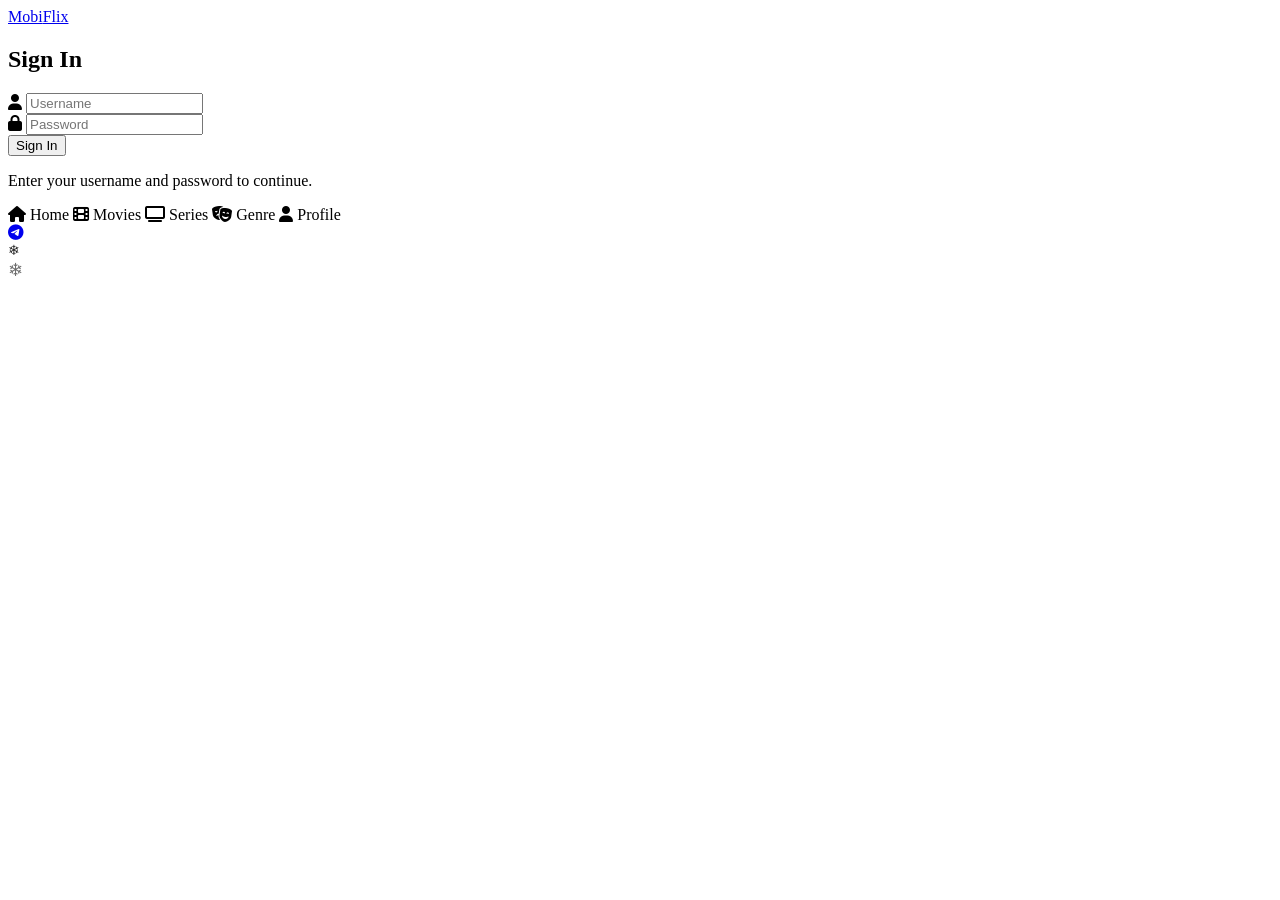
==== index.html @ f4ec4b74 "Add files via upload" ====
<!DOCTYPE html>
<html lang="en">
<head>
  <meta charset="UTF-8" />
  <meta name="viewport" content="width=device-width, initial-scale=1.0, viewport-fit=cover"/>
  <meta http-equiv="Cache-Control" content="no-cache, no-store, must-revalidate">
  <meta http-equiv="Pragma" content="no-cache">
  <meta http-equiv="Expires" content="0">
  <title>MobiFlix</title>

  <link rel="stylesheet" href="home.css?v=59">
  <link rel="manifest" href="manifest.json?v=59">
  <link rel="stylesheet" href="https://cdnjs.cloudflare.com/ajax/libs/font-awesome/6.5.1/css/all.min.css">
  <script defer src="auth.js?v=59"></script>
  <script defer src="home.js?v=59"></script>

  <script>
    (function() {
      const CURRENT_VERSION = 'v59';
      const CHECK_INTERVAL = 60000;

      async function checkForUpdates() {
        try {
          const res = await fetch('/version.json?t=' + Date.now(), { cache: 'no-store' });
          if (!res.ok) return;
          const data = await res.json();

          if (data.version && data.version !== CURRENT_VERSION) {
            console.log('[MobiFlix] New version:', data.version);
            if ('caches' in window) {
              const cacheNames = await caches.keys();
              await Promise.all(cacheNames.map(name => caches.delete(name)));
            }
            const url = new URL(window.location.href);
            url.searchParams.set('v', data.version);
            window.location.replace(url.toString());
          }
        } catch (e) {}
      }

      checkForUpdates();
      window.addEventListener('focus', checkForUpdates);
      setInterval(checkForUpdates, CHECK_INTERVAL);
    })();
  </script>
</head>

<body>

  <!-- ===== LOGIN SCREEN ===== -->
  <div class="login-screen" id="login-screen">
    <div class="login-bg"></div>
    <div class="login-box">
      <a href="#" class="login-logo">Mobi<span>Flix</span></a>
      <h2>Sign In</h2>
      <form id="login-form">
        <div class="login-field">
          <i class="fa fa-user"></i>
          <input type="text" id="login-username" placeholder="Username" autocomplete="username" />
        </div>
        <div class="login-field">
          <i class="fa fa-lock"></i>
          <input type="password" id="login-password" placeholder="Password" autocomplete="current-password" />
        </div>
        <div class="login-error" id="login-error" style="display:none;"></div>
        <button type="submit" class="login-btn">Sign In</button>
      </form>
      <p class="login-note">Enter your username and password to continue.</p>
    </div>
  </div>

  <!-- ===== SNOW EFFECT CONTAINER ===== -->
  <div id="snow-container"></div>

  <!-- ===== FIXED BACK BUTTON (DETAILS MODAL) ===== -->
  <button class="fixed-back-btn" id="details-back-btn" onclick="closeModal()" style="display:none;">
    <i class="fa fa-arrow-left"></i> Back
  </button>

  <!-- ===== BUONG APP ===== -->
  <div id="app-content">

    <!-- ===== NAVBAR ===== -->
    <nav class="navbar">
      <div class="nav-left">
        <a href="index.html" class="logo">Mobi<span>Flix</span></a>
      </div>
      <div class="nav-right">
        <button class="nav-icon-btn" onclick="toggleTheme()" aria-label="Toggle theme">
          <i class="fa fa-moon" id="theme-toggle-icon"></i>
        </button>
        <button class="nav-icon-btn" onclick="openNotifications()" aria-label="Notifications" style="position:relative;">
          <i class="fa fa-bell"></i>
          <span class="notif-badge" id="notif-badge" style="display:none;"></span>
        </button>
        <button class="nav-icon-btn" onclick="openSearchModal()" aria-label="Search">
          <i class="fa fa-search"></i>
        </button>
      </div>
    </nav>

    <!-- ===== HERO BANNER ===== -->
    <div class="hero" id="banner">
      <div class="hero-overlay"></div>
      <div class="hero-content">
        <h1 id="banner-title">Loading...</h1>
        <div class="hero-meta" id="banner-meta">
          <span class="hero-rating" id="banner-rating"></span>
          <span class="hero-year" id="banner-year"></span>
          <span class="hero-type" id="banner-type"></span>
        </div>
        <p class="hero-description" id="banner-description"></p>
        <div class="hero-buttons">
          <button class="btn-play" onclick="playBanner()"><i class="fa fa-play"></i> Play</button>
          <button class="btn-info" onclick="showBannerDetails()"><i class="fa fa-info-circle"></i> More Info</button>
        </div>
      </div>
    </div>

    <!-- ===== CONTENT ROWS ===== -->
    <div class="content">

      <div class="row" id="continue-watching-row" style="display:none;">
        <div class="row-header">
          <h2>▶️ Continue Watching</h2>
        </div>
        <div class="continue-scroll" id="continue-watching-list"></div>
      </div>

      <div class="row providers-row">
        <div class="row-header">
          <h2>📡 Streaming Providers</h2>
        </div>
        <div class="providers-scroll" id="providers-list"></div>
      </div>

      <div class="row">
        <div class="row-header">
          <h2>🔥 Top 10 Movies</h2>
          <button class="view-all-btn" onclick="openViewAll('movies')">View All →</button>
        </div>
        <div class="top10-scroll" id="top10-movies"></div>
      </div>

      <div class="row">
        <div class="row-header">
          <h2>📺 Top 10 TV Series</h2>
          <button class="view-all-btn" onclick="openViewAll('tv')">View All →</button>
        </div>
        <div class="top10-scroll" id="top10-tv"></div>
      </div>

      <div class="row">
        <div class="row-header">
          <h2>🇰🇷 Newest Korean Series</h2>
          <button class="view-all-btn" onclick="openViewAll('kdrama')">View All →</button>
        </div>
        <div class="top10-scroll" id="top10-kdrama"></div>
      </div>

      <div class="row">
        <div class="row-header">
          <h2>🔞 Vivamax Movies</h2>
          <button class="view-all-btn" onclick="openVivamaxPage()">View All →</button>
        </div>
        <div class="list horizontal-scroll" id="vivamax-list"></div>
      </div>

    </div>

    <!-- ===== VIEW ALL PAGE ===== -->
    <div class="view-all-page" id="view-all-page">
      <div class="view-all-header">
        <button class="back-btn" onclick="closeViewAll()"><i class="fa fa-arrow-left"></i> Back</button>
        <h2 id="view-all-title">Movies</h2>
        <button class="filter-btn" onclick="toggleFilters('view-all')">
          <i class="fa fa-sliders"></i> Filters
        </button>
      </div>

      <div class="filter-panel" id="view-all-filter-panel" style="display:none;">
        <div class="filter-grid">
          <div class="filter-group">
            <label>Year</label>
            <select id="filter-year">
              <option value="">Any Year</option>
              <option value="2026">2026</option>
              <option value="2025">2025</option>
              <option value="2024">2024</option>
              <option value="2023">2023</option>
              <option value="2022">2022</option>
              <option value="2021">2021</option>
              <option value="2020">2020</option>
              <option value="2019">2019</option>
              <option value="2018">2018</option>
              <option value="2017">2017</option>
              <option value="2016">2016</option>
              <option value="2015">2015</option>
              <option value="2014">2014</option>
              <option value="2013">2013</option>
              <option value="2012">2012</option>
              <option value="2011">2011</option>
              <option value="2010">2010</option>
              <option value="2009">2009</option>
              <option value="2008">2008</option>
              <option value="2007">2007</option>
              <option value="2006">2006</option>
              <option value="2005">2005</option>
              <option value="2004">2004</option>
              <option value="2003">2003</option>
              <option value="2002">2002</option>
              <option value="2001">2001</option>
              <option value="2000">2000</option>
            </select>
          </div>
          <div class="filter-group">
            <label>Genre</label>
            <select id="filter-genre">
              <option value="">All Genres</option>
              <option value="28">Action</option>
              <option value="12">Adventure</option>
              <option value="16">Animation</option>
              <option value="35">Comedy</option>
              <option value="80">Crime</option>
              <option value="18">Drama</option>
              <option value="10751">Family</option>
              <option value="14">Fantasy</option>
              <option value="36">History</option>
              <option value="27">Horror</option>
              <option value="9648">Mystery</option>
              <option value="10749">Romance</option>
              <option value="878">Sci-Fi</option>
              <option value="53">Thriller</option>
              <option value="10752">War</option>
              <option value="37">Western</option>
            </select>
          </div>
          <div class="filter-group">
            <label>Country</label>
            <select id="filter-country">
              <option value="">All Countries</option>
            </select>
          </div>
          <div class="filter-group">
            <label>Sort By</label>
            <select id="filter-sort">
              <option value="popularity.desc">Most Popular (Default)</option>
              <option value="primary_release_date.desc">Newest to Oldest</option>
              <option value="primary_release_date.asc">Oldest to Newest</option>
              <option value="vote_average.desc">Highest Rated</option>
              <option value="vote_average.asc">Lowest Rated</option>
            </select>
          </div>
        </div>
        <div class="filter-actions">
          <button class="filter-apply-btn" onclick="applyFilters('view-all')">
            <i class="fa fa-check"></i> Apply
          </button>
          <button class="filter-clear-btn" onclick="clearFilters('view-all')">
            <i class="fa fa-times"></i> Clear
          </button>
        </div>
      </div>

      <div class="view-all-grid" id="view-all-grid"></div>
      <div class="view-all-loading" id="view-all-loading" style="display:none;">
        <i class="fa fa-spinner fa-spin"></i> Loading more...
      </div>
      <div class="view-all-end" id="view-all-end" style="display:none;">
        🎬 You've reached the end
      </div>
    </div>

    <!-- ===== VIVAMAX PAGE ===== -->
    <div class="view-all-page" id="vivamax-page">
      <div class="view-all-header">
        <button class="back-btn" onclick="closeVivamaxPage()"><i class="fa fa-arrow-left"></i> Back</button>
        <h2>🔞 Vivamax Movies</h2>
        <button class="filter-btn" onclick="toggleFilters('vivamax')">
          <i class="fa fa-sliders"></i> Filters
        </button>
      </div>

      <div class="filter-panel" id="vivamax-filter-panel" style="display:none;">
        <div class="filter-grid">
          <div class="filter-group">
            <label>Year</label>
            <select id="vivamax-filter-year">
              <option value="">Any Year</option>
              <option value="2026">2026</option>
              <option value="2025">2025</option>
              <option value="2024">2024</option>
              <option value="2023">2023</option>
              <option value="2022">2022</option>
              <option value="2021">2021</option>
              <option value="2020">2020</option>
              <option value="2019">2019</option>
              <option value="2018">2018</option>
              <option value="2017">2017</option>
              <option value="2016">2016</option>
              <option value="2015">2015</option>
              <option value="2014">2014</option>
              <option value="2013">2013</option>
              <option value="2012">2012</option>
              <option value="2011">2011</option>
              <option value="2010">2010</option>
              <option value="2009">2009</option>
              <option value="2008">2008</option>
              <option value="2007">2007</option>
              <option value="2006">2006</option>
              <option value="2005">2005</option>
              <option value="2004">2004</option>
              <option value="2003">2003</option>
              <option value="2002">2002</option>
              <option value="2001">2001</option>
              <option value="2000">2000</option>
            </select>
          </div>
          <div class="filter-group">
            <label>Genre</label>
            <select id="vivamax-filter-genre">
              <option value="">All Genres</option>
              <option value="28">Action</option>
              <option value="12">Adventure</option>
              <option value="16">Animation</option>
              <option value="35">Comedy</option>
              <option value="80">Crime</option>
              <option value="18">Drama</option>
              <option value="10751">Family</option>
              <option value="14">Fantasy</option>
              <option value="36">History</option>
              <option value="27">Horror</option>
              <option value="9648">Mystery</option>
              <option value="10749">Romance</option>
              <option value="878">Sci-Fi</option>
              <option value="53">Thriller</option>
              <option value="10752">War</option>
              <option value="37">Western</option>
            </select>
          </div>
          <div class="filter-group">
            <label>Country</label>
            <select id="vivamax-filter-country">
              <option value="">All Countries</option>
            </select>
          </div>
          <div class="filter-group">
            <label>Sort By</label>
            <select id="vivamax-filter-sort">
              <option value="primary_release_date.desc">Newest to Oldest (Default)</option>
              <option value="primary_release_date.asc">Oldest to Newest</option>
              <option value="popularity.desc">Popularity</option>
              <option value="vote_average.desc">Highest Rated</option>
            </select>
          </div>
        </div>
        <div class="filter-actions">
          <button class="filter-apply-btn" onclick="applyFilters('vivamax')">
            <i class="fa fa-check"></i> Apply
          </button>
          <button class="filter-clear-btn" onclick="clearFilters('vivamax')">
            <i class="fa fa-times"></i> Clear
          </button>
        </div>
      </div>

      <div class="view-all-grid" id="vivamax-page-grid"></div>
      <div class="view-all-loading" id="vivamax-page-loading" style="display:none;">
        <i class="fa fa-spinner fa-spin"></i> Loading more...
      </div>
      <div class="view-all-end" id="vivamax-page-end" style="display:none;">
        🎬 You've reached the end
      </div>
    </div>

    <!-- ===== GENRE PAGE ===== -->
    <div class="view-all-page" id="genre-page">
      <div class="view-all-header">
        <button class="back-btn" onclick="closeGenrePage()"><i class="fa fa-arrow-left"></i> Back</button>
        <h2 id="genre-page-title">Genre</h2>
        <button class="filter-btn" onclick="toggleFilters('genre')">
          <i class="fa fa-sliders"></i> Filters
        </button>
      </div>

      <div class="filter-panel" id="genre-filter-panel" style="display:none;">
        <div class="filter-grid">
          <div class="filter-group">
            <label>Year</label>
            <select id="genre-filter-year">
              <option value="">Any Year</option>
              <option value="2026">2026</option>
              <option value="2025">2025</option>
              <option value="2024">2024</option>
              <option value="2023">2023</option>
              <option value="2022">2022</option>
              <option value="2021">2021</option>
              <option value="2020">2020</option>
              <option value="2019">2019</option>
              <option value="2018">2018</option>
              <option value="2017">2017</option>
              <option value="2016">2016</option>
              <option value="2015">2015</option>
              <option value="2014">2014</option>
              <option value="2013">2013</option>
              <option value="2012">2012</option>
              <option value="2011">2011</option>
              <option value="2010">2010</option>
              <option value="2009">2009</option>
              <option value="2008">2008</option>
              <option value="2007">2007</option>
              <option value="2006">2006</option>
              <option value="2005">2005</option>
              <option value="2004">2004</option>
              <option value="2003">2003</option>
              <option value="2002">2002</option>
              <option value="2001">2001</option>
              <option value="2000">2000</option>
            </select>
          </div>
          <div class="filter-group">
            <label>Country</label>
            <select id="genre-filter-country">
              <option value="">All Countries</option>
            </select>
          </div>
          <div class="filter-group">
            <label>Sort By</label>
            <select id="genre-filter-sort">
              <option value="popularity.desc">Popularity (Default)</option>
              <option value="primary_release_date.desc">Newest to Oldest</option>
              <option value="primary_release_date.asc">Oldest to Newest</option>
              <option value="vote_average.desc">Highest Rated</option>
              <option value="vote_average.asc">Lowest Rated</option>
            </select>
          </div>
        </div>
        <div class="filter-actions">
          <button class="filter-apply-btn" onclick="applyFilters('genre')">
            <i class="fa fa-check"></i> Apply
          </button>
          <button class="filter-clear-btn" onclick="clearFilters('genre')">
            <i class="fa fa-times"></i> Clear
          </button>
        </div>
      </div>

      <div class="view-all-grid" id="genre-page-grid"></div>
      <div class="view-all-loading" id="genre-page-loading" style="display:none;">
        <i class="fa fa-spinner fa-spin"></i> Loading more...
      </div>
      <div class="view-all-end" id="genre-page-end" style="display:none;">
        🎬 You've reached the end
      </div>
    </div>

    <!-- ===== ONGOING TV PAGE ===== -->
    <div class="view-all-page" id="ongoing-page">
      <div class="view-all-header">
        <button class="back-btn" onclick="closeOngoingPage()"><i class="fa fa-arrow-left"></i> Back</button>
        <h2>🔴 Ongoing TV Shows</h2>
      </div>
      <div class="view-all-grid" id="ongoing-page-grid"></div>
      <div class="view-all-loading" id="ongoing-page-loading" style="display:none;">
        <i class="fa fa-spinner fa-spin"></i> Loading more...
      </div>
      <div class="view-all-end" id="ongoing-page-end" style="display:none;">
        📺 You've reached the end
      </div>
    </div>

    <!-- ===== COMPLETED TV PAGE ===== -->
    <div class="view-all-page" id="completed-page">
      <div class="view-all-header">
        <button class="back-btn" onclick="closeCompletedPage()"><i class="fa fa-arrow-left"></i> Back</button>
        <h2>✅ Completed TV Shows</h2>
      </div>
      <div class="view-all-grid" id="completed-page-grid"></div>
      <div class="view-all-loading" id="completed-page-loading" style="display:none;">
        <i class="fa fa-spinner fa-spin"></i> Loading more...
      </div>
      <div class="view-all-end" id="completed-page-end" style="display:none;">
        📺 You've reached the end
      </div>
    </div>

    <!-- ===== PROVIDER PAGE ===== -->
    <div class="view-all-page" id="provider-page">
      <div class="view-all-header">
        <button class="back-btn" onclick="closeProviderPage()"><i class="fa fa-arrow-left"></i> Back</button>
        <h2 id="provider-page-title">Provider</h2>
        <button class="filter-btn" onclick="toggleFilters('provider')">
          <i class="fa fa-sliders"></i> Filters
        </button>
      </div>

      <div class="filter-panel" id="provider-filter-panel" style="display:none;">
        <div class="filter-grid">
          <div class="filter-group">
            <label>Year</label>
            <select id="provider-filter-year">
              <option value="">Any Year</option>
              <option value="2026">2026</option>
              <option value="2025">2025</option>
              <option value="2024">2024</option>
              <option value="2023">2023</option>
              <option value="2022">2022</option>
              <option value="2021">2021</option>
              <option value="2020">2020</option>
              <option value="2019">2019</option>
              <option value="2018">2018</option>
              <option value="2017">2017</option>
              <option value="2016">2016</option>
              <option value="2015">2015</option>
              <option value="2014">2014</option>
              <option value="2013">2013</option>
              <option value="2012">2012</option>
              <option value="2011">2011</option>
              <option value="2010">2010</option>
              <option value="2009">2009</option>
              <option value="2008">2008</option>
              <option value="2007">2007</option>
              <option value="2006">2006</option>
              <option value="2005">2005</option>
              <option value="2004">2004</option>
              <option value="2003">2003</option>
              <option value="2002">2002</option>
              <option value="2001">2001</option>
              <option value="2000">2000</option>
            </select>
          </div>
          <div class="filter-group">
            <label>Genre</label>
            <select id="provider-filter-genre">
              <option value="">All Genres</option>
              <option value="28">Action</option>
              <option value="12">Adventure</option>
              <option value="16">Animation</option>
              <option value="35">Comedy</option>
              <option value="80">Crime</option>
              <option value="18">Drama</option>
              <option value="10751">Family</option>
              <option value="14">Fantasy</option>
              <option value="36">History</option>
              <option value="27">Horror</option>
              <option value="9648">Mystery</option>
              <option value="10749">Romance</option>
              <option value="878">Sci-Fi</option>
              <option value="53">Thriller</option>
              <option value="10752">War</option>
              <option value="37">Western</option>
            </select>
          </div>
          <div class="filter-group">
            <label>Country</label>
            <select id="provider-filter-country">
              <option value="">All Countries</option>
            </select>
          </div>
          <div class="filter-group">
            <label>Sort By</label>
            <select id="provider-filter-sort">
              <option value="popularity.desc">Popularity (Default)</option>
              <option value="primary_release_date.desc">Newest to Oldest</option>
              <option value="primary_release_date.asc">Oldest to Newest</option>
              <option value="vote_average.desc">Highest Rated</option>
              <option value="vote_average.asc">Lowest Rated</option>
            </select>
          </div>
        </div>
        <div class="filter-actions">
          <button class="filter-apply-btn" onclick="applyFilters('provider')">
            <i class="fa fa-check"></i> Apply
          </button>
          <button class="filter-clear-btn" onclick="clearFilters('provider')">
            <i class="fa fa-times"></i> Clear
          </button>
        </div>
      </div>

      <div class="view-all-grid" id="provider-page-grid"></div>
      <div class="view-all-loading" id="provider-page-loading" style="display:none;">
        <i class="fa fa-spinner fa-spin"></i> Loading more...
      </div>
      <div class="view-all-end" id="provider-page-end" style="display:none;">
        🎬 You've reached the end
      </div>
    </div>

    <!-- ===== MY LIST PAGE ===== -->
    <div class="my-list-page" id="my-list-page">
      <div class="view-all-header">
        <button class="back-btn" onclick="closeMyListPage()"><i class="fa fa-arrow-left"></i> Back</button>
        <h2>🔖 My List</h2>
      </div>
      <div class="my-list-grid" id="my-list-grid"></div>
      <div class="my-list-empty" id="my-list-empty" style="display:none;">
        <i class="fa fa-bookmark-o"></i>
        <p>You haven't added anything to your list yet.</p>
        <p style="font-size: 13px; color: #666; margin-top: 8px;">Go to any movie and click "Add to List".</p>
      </div>
    </div>

    <!-- ===== GENRE PAGE (dating "More") ===== -->
    <div class="more-page" id="more-page">
      <div class="view-all-header">
        <button class="back-btn" onclick="closeMorePage()"><i class="fa fa-arrow-left"></i> Back</button>
        <h2>🎭 Genres</h2>
      </div>
      <div class="more-list" id="more-genres-list"></div>
    </div>

    <!-- ===== PERSON PAGE ===== -->
    <div class="view-all-page" id="person-page">
      <div class="view-all-header">
        <button class="back-btn" onclick="closePersonPage()"><i class="fa fa-arrow-left"></i> Back</button>
        <div style="display:flex; align-items:center; gap:12px;">
          <img id="person-avatar" style="width:42px; height:42px; border-radius:50%; object-fit:cover; background:#1a1a1a; border:2px solid rgba(255,255,255,0.1);" alt="" />
          <h2 id="person-page-title">Person</h2>
        </div>
      </div>
      <div class="view-all-grid" id="person-page-grid"></div>
      <div class="view-all-loading" id="person-page-loading" style="display:none;">
        <i class="fa fa-spinner fa-spin"></i> Loading more...
      </div>
      <div class="view-all-end" id="person-page-end" style="display:none;">
        🎬 You've reached the end
      </div>
    </div>

    <!-- ===== USER PROFILE PAGE ===== -->
    <div class="user-profile-page" id="user-profile-page">
      <div class="view-all-header">
        <button class="back-btn" onclick="closeUserProfile()"><i class="fa fa-arrow-left"></i> Back</button>
        <h2>👤 Profile</h2>
      </div>

      <div class="profile-header">
        <div class="profile-avatar">
          <i class="fa fa-user"></i>
        </div>
        <div class="profile-info">
          <h3 id="profile-username">User</h3>
          <p>MobiFlix Member</p>
        </div>
      </div>

      <div class="profile-section">
        <h3 class="profile-section-title">
          <i class="fa fa-history"></i> Watch History
        </h3>
        <div class="history-grid" id="history-grid"></div>
        <div class="history-empty" id="history-empty" style="display:none;">
          <i class="fa fa-film"></i>
          <p>You haven't watched anything yet.</p>
          <p style="font-size: 12px; color: #666; margin-top: 6px;">Start watching to see your history here.</p>
        </div>
        <button class="clear-history-btn" id="clear-history-btn" onclick="clearHistory()" style="display:none;">
          <i class="fa fa-trash"></i> Clear History
        </button>
      </div>

      <div class="profile-section">
        <h3 class="profile-section-title">
          <i class="fa fa-palette"></i> Theme
        </h3>
        <div class="theme-options" id="theme-options">
          <div class="theme-option active" data-theme="default" onclick="setTheme('default')">
            <div class="theme-preview theme-preview-default"></div>
            <span>Dark</span>
          </div>
          <div class="theme-option" data-theme="light" onclick="setTheme('light')">
            <div class="theme-preview theme-preview-light"></div>
            <span>Light</span>
          </div>
          <div class="theme-option" data-theme="dark-blue" onclick="setTheme('dark-blue')">
            <div class="theme-preview theme-preview-blue"></div>
            <span>Blue</span>
          </div>
          <div class="theme-option" data-theme="dark-purple" onclick="setTheme('dark-purple')">
            <div class="theme-preview theme-preview-purple"></div>
            <span>Purple</span>
          </div>
        </div>
      </div>

      <div class="profile-section">
        <h3 class="profile-section-title">
          <i class="fa fa-bell"></i> Notifications
        </h3>
        <label class="switch-row">
          <span>New release & episode alerts</span>
          <input type="checkbox" id="notif-toggle" onchange="toggleNotifications()" checked>
          <span class="switch"></span>
        </label>
      </div>

      <div class="profile-section">
        <button class="profile-logout-btn" onclick="handleLogout()">
          <i class="fa fa-sign-out-alt"></i> Log Out
        </button>
      </div>

    </div>

    <!-- ===== SEARCH PAGE ===== -->
    <div class="search-modal" id="search-modal">
      <div class="view-all-header">
        <button class="back-btn" onclick="closeSearchModal()"><i class="fa fa-arrow-left"></i> Back</button>
        <h2>Search</h2>
      </div>
      <div class="search-container">
        <i class="fa fa-search"></i>
        <input type="text" id="search-input" placeholder="Search for a movie or TV show..." oninput="searchTMDB()" />
      </div>
      <div class="results" id="search-results"></div>
    </div>

    <!-- ===== NOTIFICATIONS PANEL ===== -->
    <div class="notif-panel" id="notif-panel">
      <div class="notif-header">
        <h2>🔔 Notifications</h2>
        <button class="notif-close-btn" onclick="closeNotifications()">
          <i class="fa fa-times"></i>
        </button>
      </div>
      <div class="notif-list" id="notif-list"></div>
      <div class="notif-empty" id="notif-empty" style="display:none;">
        <i class="fa fa-bell-slash"></i>
        <p>No notifications yet.</p>
      </div>
    </div>

    <!-- ===== DETAILS MODAL ===== -->
    <div class="modal" id="modal">
      <div class="modal-content">

        <div class="details-view" id="details-view">
          <div class="details-poster">
            <img id="modal-poster" src="" alt="" />
            <div class="details-poster-overlay"></div>
          </div>

          <div class="details-body">
            <h2 id="modal-title"></h2>

            <div class="details-meta">
              <span class="details-rating" id="modal-rating-num"></span>
              <span class="details-sep">|</span>
              <span class="details-year" id="modal-year-num"></span>
              <span class="details-sep">|</span>
              <span class="details-runtime" id="modal-runtime"></span>
            </div>

            <div class="details-genres" id="modal-genres" style="display:flex; flex-wrap:wrap; gap:8px; justify-content:center; margin-bottom:18px;"></div>

            <div class="details-buttons">
              <button class="btn-play-now" onclick="playNow()">
                <i class="fa fa-play"></i> Play Now
              </button>
              <button class="btn-trailer" onclick="playTrailer()" id="btn-trailer" style="display:none;">
                <i class="fa fa-film"></i> Trailer
              </button>
            </div>

            <p class="details-description" id="modal-description"></p>

            <div class="episodes-section" id="episodes-section" style="display:none;">
              <h3 class="section-title">📺 Episodes</h3>
              <div class="season-selector" id="season-selector"></div>
              <div class="episodes-list" id="episodes-list"></div>
            </div>

            <div class="cast-section" id="cast-section">
              <h3 class="section-title">🎭 Cast</h3>
              <div class="cast-scroll" id="cast-list"></div>
            </div>

            <div class="similar-section" id="similar-section">
              <h3 class="section-title">✨ You May Also Like</h3>
              <div class="similar-scroll" id="similar-list"></div>
            </div>

          </div>
        </div>

      </div>
    </div>

    <!-- ===== FOOTER ===== -->
    <footer class="footer">
      <div class="footer-content">
        <p>&copy; 2026 MobiFlix. All rights reserved.</p>
        <div class="footer-links">
          <a href="#">Disclaimer</a>
          <a href="#">About Us</a>
          <a href="#">Contact Us</a>
        </div>
      </div>
    </footer>

  </div><!-- /#app-content -->

  <!-- ===== BOTTOM NAVIGATION BAR ===== -->
  <div class="bottom-nav">
    <a class="bottom-nav-item active" onclick="goHome()">
      <i class="fa fa-home"></i>
      <span>Home</span>
    </a>
    <a class="bottom-nav-item" onclick="openMoviesPage()">
      <i class="fa fa-film"></i>
      <span>Movies</span>
    </a>
    <a class="bottom-nav-item" onclick="openSeriesPage()">
      <i class="fa fa-tv"></i>
      <span>Series</span>
    </a>
    <a class="bottom-nav-item" onclick="openMorePage()">
      <i class="fa fa-masks-theater"></i>
      <span>Genre</span>
    </a>
    <a class="bottom-nav-item" onclick="openUserProfile()">
      <i class="fa fa-user"></i>
      <span>Profile</span>
    </a>
  </div>

  <!-- ===== TELEGRAM FLOAT BUTTON ===== -->
  <a href="https://telegram.me/mobiflixhub" target="_blank" rel="noopener" class="telegram-float" aria-label="Join our Telegram group">
    <i class="fa-brands fa-telegram"></i>
  </a>

</body>
</html>
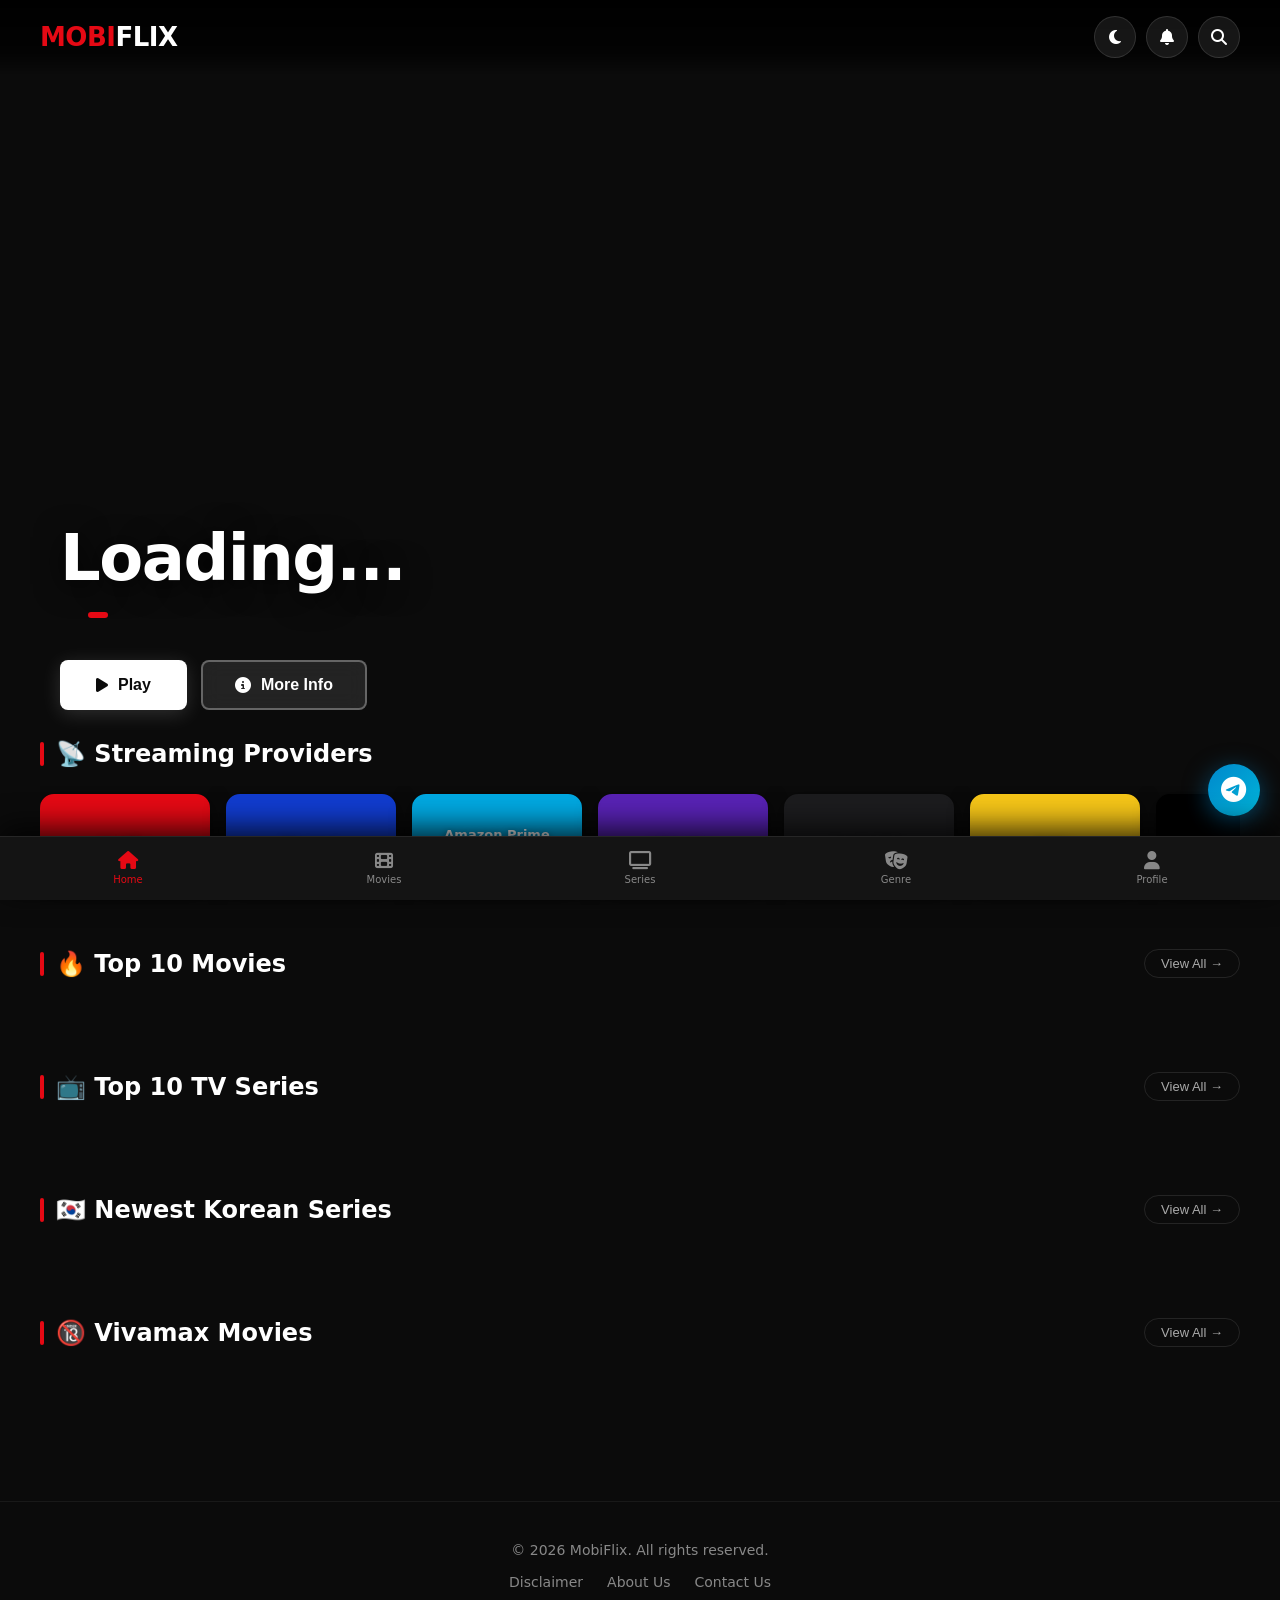
==== commit f438ad29: "Add files via upload" ====
--- a/index.html
+++ b/index.html
@@ -8,15 +8,14 @@
   <meta http-equiv="Expires" content="0">
   <title>MobiFlix</title>
 
-  <link rel="stylesheet" href="home.css?v=59">
-  <link rel="manifest" href="manifest.json?v=59">
+  <link rel="stylesheet" href="home.css?v=60">
+  <link rel="manifest" href="manifest.json?v=60">
   <link rel="stylesheet" href="https://cdnjs.cloudflare.com/ajax/libs/font-awesome/6.5.1/css/all.min.css">
-  <script defer src="auth.js?v=59"></script>
-  <script defer src="home.js?v=59"></script>
+  <script defer src="home.js?v=60"></script>
 
   <script>
     (function() {
-      const CURRENT_VERSION = 'v59';
+      const CURRENT_VERSION = 'v60';
       const CHECK_INTERVAL = 60000;
 
       async function checkForUpdates() {
@@ -46,28 +45,6 @@
 </head>
 
 <body>
-
-  <!-- ===== LOGIN SCREEN ===== -->
-  <div class="login-screen" id="login-screen">
-    <div class="login-bg"></div>
-    <div class="login-box">
-      <a href="#" class="login-logo">Mobi<span>Flix</span></a>
-      <h2>Sign In</h2>
-      <form id="login-form">
-        <div class="login-field">
-          <i class="fa fa-user"></i>
-          <input type="text" id="login-username" placeholder="Username" autocomplete="username" />
-        </div>
-        <div class="login-field">
-          <i class="fa fa-lock"></i>
-          <input type="password" id="login-password" placeholder="Password" autocomplete="current-password" />
-        </div>
-        <div class="login-error" id="login-error" style="display:none;"></div>
-        <button type="submit" class="login-btn">Sign In</button>
-      </form>
-      <p class="login-note">Enter your username and password to continue.</p>
-    </div>
-  </div>
 
   <!-- ===== SNOW EFFECT CONTAINER ===== -->
   <div id="snow-container"></div>
@@ -640,7 +617,7 @@
           <i class="fa fa-user"></i>
         </div>
         <div class="profile-info">
-          <h3 id="profile-username">User</h3>
+          <h3 id="profile-username">MobiFlix User</h3>
           <p>MobiFlix Member</p>
         </div>
       </div>
@@ -693,12 +670,6 @@
           <input type="checkbox" id="notif-toggle" onchange="toggleNotifications()" checked>
           <span class="switch"></span>
         </label>
-      </div>
-
-      <div class="profile-section">
-        <button class="profile-logout-btn" onclick="handleLogout()">
-          <i class="fa fa-sign-out-alt"></i> Log Out
-        </button>
       </div>
 
     </div>
@@ -831,4 +802,4 @@
   </a>
 
 </body>
-</html>
+</html>
--- a/home.css
+++ b/home.css
@@ -0,0 +1,2312 @@
+/* ===== RESET & BASE ===== */
+* { margin: 0; padding: 0; box-sizing: border-box; }
+
+body {
+  font-family: 'Segoe UI', system-ui, -apple-system, sans-serif;
+  background: #0b0b0b;
+  color: #e5e5e5;
+  overflow-x: hidden;
+  padding-bottom: 120px;
+}
+
+/* ===== NAVBAR ===== */
+.navbar {
+  position: fixed;
+  top: 0; left: 0; right: 0;
+  display: flex;
+  justify-content: space-between;
+  align-items: center;
+  padding: 16px 40px;
+  background: linear-gradient(180deg, rgba(0,0,0,0.95) 0%, rgba(0,0,0,0.7) 70%, transparent 100%);
+  z-index: 100;
+}
+
+.nav-left { display: flex; align-items: center; gap: 32px; }
+
+.logo {
+  color: #e50914;
+  font-size: 26px;
+  font-weight: 800;
+  letter-spacing: -0.5px;
+  text-decoration: none;
+  text-transform: uppercase;
+}
+.logo span { color: #ffffff; }
+
+/* ===== NAV ICON BUTTONS ===== */
+.nav-right {
+  display: flex;
+  align-items: center;
+  gap: 10px;
+}
+
+.nav-icon-btn {
+  background: rgba(255,255,255,0.08);
+  border: 1px solid rgba(255,255,255,0.12);
+  color: #fff;
+  width: 42px;
+  height: 42px;
+  border-radius: 50%;
+  cursor: pointer;
+  transition: 0.2s;
+  display: flex;
+  align-items: center;
+  justify-content: center;
+  font-size: 16px;
+  position: relative;
+}
+.nav-icon-btn:hover {
+  background: #e50914;
+  border-color: #e50914;
+  transform: scale(1.08);
+}
+
+.notif-badge {
+  position: absolute;
+  top: -4px;
+  right: -4px;
+  background: #e50914;
+  color: #fff;
+  font-size: 10px;
+  font-weight: 700;
+  min-width: 18px;
+  height: 18px;
+  border-radius: 9px;
+  display: flex;
+  align-items: center;
+  justify-content: center;
+  padding: 0 4px;
+  border: 2px solid #0b0b0b;
+}
+
+/* ===== BOTTOM NAVIGATION ===== */
+.bottom-nav {
+  position: fixed;
+  bottom: 0; left: 0; right: 0;
+  height: 64px;
+  background: #141414;
+  border-top: 1px solid rgba(255,255,255,0.08);
+  display: flex;
+  align-items: center;
+  justify-content: space-around;
+  z-index: 9999;
+  box-shadow: 0 -8px 30px rgba(0,0,0,0.8);
+}
+
+.bottom-nav-item {
+  display: flex;
+  flex-direction: column;
+  align-items: center;
+  gap: 4px;
+  color: #888;
+  text-decoration: none;
+  font-size: 10px;
+  font-weight: 500;
+  padding: 8px 6px;
+  cursor: pointer;
+  transition: 0.2s;
+  flex: 1;
+  text-align: center;
+}
+
+.bottom-nav-item i { font-size: 18px; }
+
+.bottom-nav-item:hover,
+.bottom-nav-item.active { color: #e50914; }
+
+/* ===== HERO ===== */
+.hero {
+  position: relative;
+  height: 90vh;
+  min-height: 600px;
+  background-size: cover;
+  background-position: center 20%;
+  display: flex;
+  align-items: flex-end;
+  padding: 0 60px 100px;
+  transition: background-image 0.8s ease;
+}
+
+.hero-overlay {
+  position: absolute;
+  inset: 0;
+  background:
+    linear-gradient(0deg, #0b0b0b 0%, rgba(11,11,11,0.7) 30%, transparent 70%),
+    linear-gradient(90deg, rgba(11,11,11,0.9) 0%, transparent 50%);
+  pointer-events: none;
+}
+
+.hero-content {
+  position: relative;
+  z-index: 2;
+  max-width: 650px;
+  animation: heroFadeIn 0.8s ease;
+}
+
+@keyframes heroFadeIn {
+  from { opacity: 0; transform: translateY(30px); }
+  to { opacity: 1; transform: translateY(0); }
+}
+
+.hero-content h1 {
+  font-size: 64px;
+  font-weight: 900;
+  color: #fff;
+  margin-bottom: 20px;
+  line-height: 1.05;
+  letter-spacing: -1.5px;
+  text-shadow: 0 4px 30px rgba(0,0,0,0.9);
+}
+
+.hero-buttons { display: flex; gap: 14px; flex-wrap: wrap; }
+
+.btn-play {
+  padding: 14px 36px;
+  border: none;
+  border-radius: 8px;
+  font-size: 16px;
+  font-weight: 700;
+  cursor: pointer;
+  transition: all 0.25s cubic-bezier(0.2, 0, 0, 1);
+  display: flex;
+  align-items: center;
+  gap: 10px;
+  background: #fff;
+  color: #0b0b0b;
+  box-shadow: 0 4px 20px rgba(255,255,255,0.15);
+}
+.btn-play:hover {
+  background: #e50914;
+  color: #fff;
+  transform: scale(1.05);
+  box-shadow: 0 8px 30px rgba(229,9,20,0.4);
+}
+
+.btn-info {
+  padding: 14px 32px;
+  border: 2px solid rgba(255,255,255,0.3);
+  border-radius: 8px;
+  background: rgba(255,255,255,0.1);
+  backdrop-filter: blur(10px);
+  color: #fff;
+  font-size: 16px;
+  font-weight: 600;
+  cursor: pointer;
+  transition: all 0.25s;
+  display: flex;
+  align-items: center;
+  gap: 10px;
+}
+.btn-info:hover {
+  background: rgba(255,255,255,0.2);
+  border-color: #fff;
+  transform: scale(1.03);
+}
+
+.hero-meta { display: flex; align-items: center; gap: 14px; margin-bottom: 14px; flex-wrap: wrap; }
+.hero-rating { color: #f5c518; font-size: 16px; font-weight: 600; }
+.hero-year { color: #ccc; font-size: 15px; }
+.hero-type {
+  background: #e50914; color: #fff;
+  font-size: 11px; font-weight: 700;
+  padding: 3px 10px; border-radius: 4px;
+  text-transform: uppercase; letter-spacing: 0.5px;
+}
+
+.hero-description {
+  color: #ddd; font-size: 17px; line-height: 1.6;
+  margin-bottom: 28px; max-width: 600px;
+  display: -webkit-box; -webkit-line-clamp: 3;
+  -webkit-box-orient: vertical; overflow: hidden;
+  text-shadow: 0 2px 12px rgba(0,0,0,0.9);
+}
+
+/* ===== CONTENT ===== */
+.content { position: relative; z-index: 3; margin-top: -80px; padding: 0 40px 60px; }
+
+.row { margin-bottom: 44px; }
+
+.row-header {
+  display: flex;
+  justify-content: space-between;
+  align-items: center;
+  margin-bottom: 18px;
+}
+
+.row h2 {
+  font-size: 24px;
+  font-weight: 700;
+  color: #fff;
+  display: flex;
+  align-items: center;
+  gap: 12px;
+}
+
+.row h2::before {
+  content: '';
+  width: 4px;
+  height: 24px;
+  background: #e50914;
+  border-radius: 2px;
+  display: inline-block;
+}
+
+.view-all-btn {
+  background: transparent; color: #aaa;
+  border: 1px solid rgba(255,255,255,0.1);
+  padding: 6px 16px; border-radius: 60px;
+  font-size: 13px; font-weight: 500;
+  cursor: pointer; transition: 0.2s;
+  white-space: nowrap;
+}
+.view-all-btn:hover { background: #e50914; color: #fff; border-color: #e50914; }
+
+/* ===== CONTINUE WATCHING ===== */
+.continue-scroll {
+  display: flex;
+  gap: 14px;
+  overflow-x: auto;
+  padding: 12px 0 20px;
+  scroll-behavior: smooth;
+  -webkit-overflow-scrolling: touch;
+  scrollbar-width: thin;
+  scrollbar-color: #333 transparent;
+}
+.continue-scroll::-webkit-scrollbar { height: 4px; }
+.continue-scroll::-webkit-scrollbar-thumb { background: #333; border-radius: 4px; }
+
+.continue-card {
+  flex-shrink: 0;
+  width: 220px;
+  cursor: pointer;
+  transition: transform 0.3s;
+  position: relative;
+}
+.continue-card:hover { transform: translateY(-4px); }
+
+.continue-card img {
+  width: 100%;
+  aspect-ratio: 16 / 9;
+  object-fit: cover;
+  border-radius: 10px;
+  background: #1a1a1a;
+  box-shadow: 0 4px 15px rgba(0,0,0,0.4);
+  transition: box-shadow 0.3s;
+}
+.continue-card:hover img {
+  box-shadow: 0 12px 40px rgba(0,0,0,0.8), 0 0 30px rgba(229,9,20,0.3);
+}
+
+.continue-progress {
+  position: absolute;
+  bottom: 62px;
+  left: 8px;
+  right: 8px;
+  height: 4px;
+  background: rgba(255,255,255,0.2);
+  border-radius: 2px;
+  overflow: hidden;
+}
+.continue-progress-bar {
+  height: 100%;
+  background: #e50914;
+  border-radius: 2px;
+  transition: width 0.3s;
+}
+
+.continue-title {
+  font-size: 13px;
+  font-weight: 600;
+  color: #fff;
+  margin-top: 8px;
+  display: -webkit-box;
+  -webkit-line-clamp: 1;
+  -webkit-box-orient: vertical;
+  overflow: hidden;
+}
+
+.continue-subtitle {
+  font-size: 11px;
+  color: #888;
+  margin-top: 2px;
+}
+
+/* ===== HORIZONTAL SCROLL ===== */
+.horizontal-scroll {
+  display: flex;
+  gap: 14px;
+  overflow-x: auto;
+  padding: 12px 0 20px;
+  scroll-behavior: smooth;
+  -webkit-overflow-scrolling: touch;
+  scrollbar-width: thin;
+  scrollbar-color: #333 transparent;
+}
+.horizontal-scroll::-webkit-scrollbar { height: 4px; }
+.horizontal-scroll::-webkit-scrollbar-track { background: transparent; }
+.horizontal-scroll::-webkit-scrollbar-thumb { background: #333; border-radius: 4px; }
+.horizontal-scroll::-webkit-scrollbar-thumb:hover { background: #e50914; }
+
+.horizontal-scroll img {
+  width: 180px;
+  aspect-ratio: 2 / 3;
+  object-fit: cover;
+  border-radius: 10px;
+  cursor: pointer;
+  flex-shrink: 0;
+  transition: all 0.35s cubic-bezier(0.2, 0, 0, 1);
+  background: #1a1a1a;
+  box-shadow: 0 4px 15px rgba(0,0,0,0.4);
+}
+.horizontal-scroll img:hover {
+  transform: scale(1.08) translateY(-6px);
+  box-shadow: 0 20px 50px rgba(0,0,0,0.9), 0 0 40px rgba(229,9,20,0.25);
+  z-index: 5;
+}
+
+/* ===== TOP 10 ROW ===== */
+.top10-scroll {
+  display: flex;
+  gap: 8px;
+  overflow-x: auto;
+  padding: 12px 0 20px;
+  scrollbar-width: none;
+  -webkit-overflow-scrolling: touch;
+}
+.top10-scroll::-webkit-scrollbar { display: none; }
+
+.top10-item {
+  position: relative;
+  flex-shrink: 0;
+  display: flex;
+  align-items: center;
+  cursor: pointer;
+  transition: transform 0.3s;
+  padding-right: 12px;
+}
+.top10-item:hover { transform: scale(1.08); }
+
+.top10-number {
+  font-size: 120px;
+  font-weight: 900;
+  color: #0b0b0b;
+  -webkit-text-stroke: 3px #555;
+  line-height: 0.8;
+  margin-right: -20px;
+  z-index: 1;
+  font-family: 'Arial Black', 'Segoe UI', sans-serif;
+  letter-spacing: -8px;
+  pointer-events: none;
+}
+
+.top10-item img {
+  width: 140px;
+  aspect-ratio: 2/3;
+  object-fit: cover;
+  border-radius: 8px;
+  position: relative;
+  z-index: 2;
+  box-shadow: 0 8px 30px rgba(0,0,0,0.7);
+}
+
+/* ===== STREAMING PROVIDERS ROW ===== */
+.providers-row { margin-top: 10px; margin-bottom: 44px; }
+
+.providers-scroll {
+  display: flex;
+  gap: 16px;
+  overflow-x: auto;
+  padding: 8px 0 16px;
+  -webkit-overflow-scrolling: touch;
+  scrollbar-width: thin;
+  scrollbar-color: #333 transparent;
+}
+.providers-scroll::-webkit-scrollbar { height: 4px; }
+.providers-scroll::-webkit-scrollbar-track { background: transparent; }
+.providers-scroll::-webkit-scrollbar-thumb { background: #333; border-radius: 4px; }
+.providers-scroll::-webkit-scrollbar-thumb:hover { background: #e50914; }
+
+.provider-card {
+  flex-shrink: 0;
+  width: 170px;
+  height: 95px;
+  border-radius: 14px;
+  display: flex;
+  align-items: center;
+  justify-content: center;
+  cursor: pointer;
+  transition: all 0.35s cubic-bezier(0.2, 0, 0, 1);
+  overflow: hidden;
+  padding: 18px;
+  border: 2px solid rgba(255,255,255,0.08);
+  box-shadow: 0 6px 20px rgba(0,0,0,0.5);
+  position: relative;
+}
+
+.provider-card::before {
+  content: '';
+  position: absolute;
+  inset: 0;
+  background: linear-gradient(135deg, rgba(255,255,255,0.12), transparent);
+  opacity: 0;
+  transition: opacity 0.3s;
+  pointer-events: none;
+}
+.provider-card:hover::before { opacity: 1; }
+
+.provider-card:hover {
+  transform: translateY(-4px) scale(1.05);
+  box-shadow: 0 12px 40px rgba(0,0,0,0.8), 0 0 30px currentColor;
+  border-color: currentColor;
+}
+
+.provider-card img {
+  width: 100%;
+  height: 100%;
+  object-fit: contain;
+  pointer-events: none;
+  filter: brightness(0) invert(1);
+}
+.provider-card span {
+  font-size: 13px;
+  font-weight: 700;
+  color: #fff;
+  text-align: center;
+  pointer-events: none;
+  text-shadow: 0 2px 6px rgba(0,0,0,0.5);
+}
+
+/* ===== FULL PAGES ===== */
+.view-all-page,
+.my-list-page,
+.more-page,
+.user-profile-page,
+.search-modal {
+  position: fixed;
+  inset: 0;
+  background: #0b0b0b;
+  z-index: 600;
+  display: none;
+  flex-direction: column;
+  overflow-y: auto;
+  padding: 0 40px 140px 40px;
+}
+.view-all-page.open,
+.my-list-page.open,
+.more-page.open,
+.user-profile-page.open,
+.search-modal.open { display: flex; }
+
+.view-all-header {
+  position: sticky;
+  top: 0;
+  background: #0b0b0b;
+  padding: 20px 0;
+  display: flex;
+  align-items: center;
+  gap: 20px;
+  z-index: 100;
+  border-bottom: 1px solid rgba(255,255,255,0.06);
+  margin-bottom: 24px;
+}
+
+.view-all-header h2 { font-size: 26px; font-weight: 700; color: #fff; }
+
+/* ===== BACK BUTTONS ===== */
+.back-btn {
+  background: rgba(255,255,255,0.06);
+  border: 1px solid rgba(255,255,255,0.1);
+  color: #fff;
+  padding: 10px 22px;
+  border-radius: 60px;
+  font-size: 14px;
+  font-weight: 500;
+  cursor: pointer;
+  transition: 0.2s;
+  display: flex;
+  align-items: center;
+  gap: 8px;
+}
+.back-btn:hover { background: #e50914; border-color: #e50914; }
+
+/* ===== FIXED BACK BUTTON (DETAILS + TRAILER) ===== */
+.fixed-back-btn {
+  position: fixed !important;
+  top: 16px !important;
+  left: 16px !important;
+  z-index: 10000 !important;
+  background: rgba(0,0,0,0.85);
+  border: 1px solid rgba(255,255,255,0.2);
+  color: #fff;
+  padding: 10px 22px;
+  border-radius: 60px;
+  font-size: 14px;
+  font-weight: 600;
+  cursor: pointer;
+  transition: 0.2s;
+  display: flex;
+  align-items: center;
+  gap: 8px;
+  backdrop-filter: blur(10px);
+  -webkit-backdrop-filter: blur(10px);
+  box-shadow: 0 4px 20px rgba(0,0,0,0.7);
+  pointer-events: auto;
+  font-family: inherit;
+}
+.fixed-back-btn:hover {
+  background: #e50914;
+  border-color: #e50914;
+  transform: scale(1.05);
+}
+
+/* ===== GRID — 4 PER ROW ===== */
+.view-all-grid,
+.my-list-grid {
+  display: grid;
+  grid-template-columns: repeat(4, 1fr);
+  gap: 16px;
+}
+
+.view-all-grid img,
+.my-list-grid img {
+  width: 100%;
+  aspect-ratio: 2 / 3;
+  object-fit: cover;
+  border-radius: 8px;
+  cursor: pointer;
+  transition: transform 0.3s, box-shadow 0.3s;
+  background: #1a1a1a;
+}
+.view-all-grid img:hover,
+.my-list-grid img:hover {
+  transform: scale(1.05);
+  box-shadow: 0 12px 40px rgba(0,0,0,0.8), 0 0 30px rgba(229,9,20,0.2);
+}
+
+.view-all-loading, .view-all-end {
+  text-align: center;
+  padding: 40px 20px;
+  color: #666;
+  font-size: 16px;
+}
+
+/* ===== MY LIST EMPTY ===== */
+.my-list-empty {
+  text-align: center;
+  color: #666;
+  padding: 80px 20px;
+}
+.my-list-empty i {
+  font-size: 64px;
+  color: #333;
+  margin-bottom: 20px;
+  display: block;
+}
+.my-list-empty p { font-size: 16px; }
+
+/* ===== GENRE/MORE PAGE ===== */
+.more-list { display: flex; flex-direction: column; gap: 4px; }
+.more-list a {
+  color: #ccc; text-decoration: none; font-size: 18px;
+  padding: 18px 20px; cursor: pointer; transition: 0.2s;
+  border-radius: 8px; border-left: 3px solid transparent;
+}
+.more-list a:hover {
+  background: rgba(255,255,255,0.04);
+  color: #fff; border-left-color: #e50914;
+}
+
+/* ===== SEARCH ===== */
+.search-container {
+  display: flex; align-items: center; gap: 12px;
+  background: rgba(255,255,255,0.06);
+  border: 1px solid rgba(255,255,255,0.1);
+  border-radius: 12px; padding: 14px 22px;
+  width: 100%; max-width: 600px; margin-bottom: 30px;
+}
+.search-container i { color: #aaa; font-size: 18px; }
+.search-container input {
+  background: transparent; border: none; color: #fff;
+  font-size: 18px; outline: none; width: 100%;
+}
+.search-container input::placeholder { color: #666; }
+.search-modal .results {
+  display: grid; grid-template-columns: repeat(4, 1fr);
+  gap: 16px; width: 100%;
+}
+.search-modal .results img {
+  width: 100%; aspect-ratio: 2 / 3;
+  object-fit: cover; border-radius: 8px;
+  cursor: pointer; transition: transform 0.3s, box-shadow 0.3s;
+  background: #1a1a1a;
+}
+.search-modal .results img:hover {
+  transform: scale(1.05);
+  box-shadow: 0 8px 30px rgba(229,9,20,0.2);
+}
+
+/* ===== MODAL ===== */
+.modal {
+  position: fixed; inset: 0;
+  background: rgba(0,0,0,0.9);
+  backdrop-filter: blur(8px);
+  display: none; justify-content: center; align-items: flex-start;
+  z-index: 700; padding: 40px 20px; overflow-y: auto;
+  -webkit-overflow-scrolling: touch;
+}
+.modal-content {
+  background: #141414; border-radius: 16px;
+  width: 100%; max-width: 880px;
+  overflow: hidden; position: relative;
+  box-shadow: 0 20px 80px rgba(0,0,0,0.9);
+  animation: modalIn 0.3s ease;
+}
+@keyframes modalIn {
+  0% { opacity: 0; transform: translateY(20px); }
+  100% { opacity: 1; transform: translateY(0); }
+}
+
+/* ===== DETAILS VIEW ===== */
+.details-view { display: block; }
+
+.details-poster {
+  position: relative;
+  width: 100%;
+  height: 380px;
+  overflow: hidden;
+}
+
+.details-poster img {
+  width: 100%;
+  height: 100%;
+  object-fit: cover;
+  object-position: center 20%;
+}
+
+.details-poster-overlay {
+  position: absolute;
+  inset: 0;
+  background: linear-gradient(0deg, #141414 0%, rgba(20,20,20,0.4) 50%, transparent 100%);
+}
+
+.details-body {
+  padding: 0 28px 28px;
+  background: #141414;
+  margin-top: -60px;
+  position: relative;
+  z-index: 2;
+  text-align: center;
+}
+
+.details-body h2 {
+  font-size: 32px;
+  font-weight: 700;
+  color: #fff;
+  margin-bottom: 12px;
+}
+
+.details-meta {
+  display: flex;
+  align-items: center;
+  justify-content: center;
+  gap: 10px;
+  margin-bottom: 20px;
+  font-size: 16px;
+  color: #ccc;
+  flex-wrap: wrap;
+}
+
+.details-rating {
+  color: #e50914;
+  font-weight: 700;
+  font-size: 22px;
+}
+
+.details-sep { color: #444; }
+
+.details-year, .details-runtime {
+  color: #ccc;
+  font-size: 16px;
+}
+
+/* ===== BUTTONS ===== */
+.details-buttons {
+  display: flex;
+  gap: 12px;
+  flex-wrap: wrap;
+  justify-content: center;
+  align-items: center;
+  margin-bottom: 22px;
+}
+
+.btn-play-now {
+  flex: 1;
+  max-width: 220px;
+  min-width: 150px;
+  padding: 14px 28px;
+  border: none;
+  border-radius: 8px;
+  background: #fff;
+  color: #0b0b0b;
+  font-size: 16px;
+  font-weight: 700;
+  cursor: pointer;
+  transition: 0.2s;
+  display: flex;
+  align-items: center;
+  justify-content: center;
+  gap: 8px;
+}
+.btn-play-now:hover {
+  background: #e0e0e0;
+  transform: scale(1.02);
+}
+
+/* ===== TRAILER BUTTON ===== */
+.btn-trailer {
+  flex: 1;
+  max-width: 220px;
+  min-width: 150px;
+  padding: 14px 28px;
+  border: 1px solid rgba(229,9,20,0.5);
+  border-radius: 8px;
+  background: rgba(229,9,20,0.15);
+  color: #ff6b6b;
+  font-size: 16px;
+  font-weight: 700;
+  cursor: pointer;
+  transition: 0.2s;
+  display: flex;
+  align-items: center;
+  justify-content: center;
+  gap: 8px;
+}
+.btn-trailer:hover {
+  background: #e50914;
+  color: #fff;
+  border-color: #e50914;
+  transform: scale(1.02);
+}
+
+.btn-add-list {
+  flex: 1;
+  max-width: 220px;
+  min-width: 150px;
+  padding: 14px 28px;
+  border: 1px solid rgba(255,255,255,0.2);
+  border-radius: 8px;
+  background: rgba(255,255,255,0.08);
+  color: #fff;
+  font-size: 16px;
+  font-weight: 700;
+  cursor: pointer;
+  transition: 0.2s;
+  display: flex;
+  align-items: center;
+  justify-content: center;
+  gap: 8px;
+}
+.btn-add-list:hover {
+  background: rgba(255,255,255,0.15);
+  border-color: rgba(255,255,255,0.4);
+}
+
+.details-description {
+  color: #bbb;
+  font-size: 15px;
+  line-height: 1.7;
+  margin-bottom: 0;
+  text-align: left;
+}
+
+/* ===== SECTION TITLE ===== */
+.section-title {
+  font-size: 18px;
+  font-weight: 700;
+  color: #fff;
+  margin-bottom: 16px;
+  display: flex;
+  align-items: center;
+  gap: 8px;
+}
+
+/* ===== EPISODES SECTION ===== */
+.episodes-section {
+  margin-top: 32px;
+  padding-top: 24px;
+  border-top: 1px solid rgba(255,255,255,0.08);
+  text-align: left;
+}
+
+.season-selector {
+  display: flex;
+  gap: 8px;
+  overflow-x: auto;
+  padding: 4px 0 14px;
+  scrollbar-width: thin;
+  scrollbar-color: #333 transparent;
+  -webkit-overflow-scrolling: touch;
+}
+.season-selector::-webkit-scrollbar { height: 4px; }
+.season-selector::-webkit-scrollbar-thumb { background: #333; border-radius: 4px; }
+
+.season-btn {
+  flex-shrink: 0;
+  background: rgba(255,255,255,0.06);
+  border: 1px solid rgba(255,255,255,0.12);
+  color: #ccc;
+  padding: 8px 18px;
+  border-radius: 60px;
+  font-size: 13px;
+  font-weight: 600;
+  cursor: pointer;
+  transition: 0.2s;
+  white-space: nowrap;
+  position: relative;
+  display: inline-flex;
+  align-items: center;
+  gap: 4px;
+}
+.season-btn:hover {
+  background: rgba(255,255,255,0.12);
+  color: #fff;
+}
+.season-btn.active {
+  background: #e50914;
+  border-color: #e50914;
+  color: #fff;
+}
+
+.season-btn.upcoming {
+  opacity: 0.6;
+  border-style: dashed;
+}
+.season-btn.upcoming:hover {
+  opacity: 0.85;
+}
+
+.season-btn.ongoing::after {
+  content: '';
+  position: absolute;
+  top: 4px;
+  right: 4px;
+  width: 6px;
+  height: 6px;
+  background: #22c55e;
+  border-radius: 50%;
+  animation: pulse-green 1.5s infinite;
+}
+
+@keyframes pulse-green {
+  0%, 100% { opacity: 1; box-shadow: 0 0 0 0 rgba(34, 197, 94, 0.7); }
+  50% { opacity: 0.7; box-shadow: 0 0 0 6px rgba(34, 197, 94, 0); }
+}
+
+/* ===== SEASONS INFO BAR ===== */
+.seasons-info {
+  background: rgba(229, 9, 20, 0.1);
+  border: 1px solid rgba(229, 9, 20, 0.3);
+  border-radius: 8px;
+  padding: 10px 16px;
+  margin-bottom: 12px;
+  font-size: 13px;
+  color: #ff8a8a;
+  display: flex;
+  align-items: center;
+  gap: 6px;
+  flex-wrap: wrap;
+}
+
+.seasons-info strong {
+  color: #fff;
+  font-weight: 700;
+}
+
+/* ===== EPISODES SUMMARY ===== */
+.episodes-summary {
+  background: rgba(255, 255, 255, 0.04);
+  border: 1px solid rgba(255, 255, 255, 0.08);
+  border-radius: 8px;
+  padding: 10px 14px;
+  margin-bottom: 12px;
+  font-size: 13px;
+  color: #ccc;
+  display: flex;
+  align-items: center;
+  gap: 6px;
+  flex-wrap: wrap;
+}
+
+.episodes-summary strong {
+  color: #fff;
+  font-weight: 700;
+}
+
+.episodes-container {
+  display: flex;
+  flex-direction: column;
+  gap: 10px;
+}
+
+.episodes-list {
+  display: flex;
+  flex-direction: column;
+  gap: 10px;
+}
+
+.episode-item {
+  display: flex;
+  gap: 14px;
+  background: rgba(255,255,255,0.04);
+  border: 1px solid rgba(255,255,255,0.06);
+  border-radius: 10px;
+  padding: 12px;
+  cursor: pointer;
+  transition: 0.25s;
+  align-items: center;
+  position: relative;
+}
+.episode-item:hover {
+  background: rgba(255,255,255,0.08);
+  border-color: rgba(229,9,20,0.4);
+  transform: translateX(4px);
+}
+
+.episode-thumb {
+  flex-shrink: 0;
+  width: 130px;
+  aspect-ratio: 16 / 9;
+  border-radius: 8px;
+  object-fit: cover;
+  background: #1a1a1a;
+}
+
+.episode-info {
+  flex: 1;
+  min-width: 0;
+}
+
+.episode-number {
+  font-size: 11px;
+  font-weight: 700;
+  color: #e50914;
+  text-transform: uppercase;
+  letter-spacing: 0.5px;
+  margin-bottom: 4px;
+}
+
+.episode-name {
+  font-size: 14px;
+  font-weight: 600;
+  color: #fff;
+  margin-bottom: 4px;
+  display: -webkit-box;
+  -webkit-line-clamp: 2;
+  -webkit-box-orient: vertical;
+  overflow: hidden;
+}
+
+.episode-overview {
+  font-size: 12px;
+  color: #888;
+  line-height: 1.4;
+  display: -webkit-box;
+  -webkit-line-clamp: 2;
+  -webkit-box-orient: vertical;
+  overflow: hidden;
+}
+
+.episode-play-icon {
+  flex-shrink: 0;
+  width: 36px;
+  height: 36px;
+  border-radius: 50%;
+  background: #e50914;
+  color: #fff;
+  display: flex;
+  align-items: center;
+  justify-content: center;
+  font-size: 13px;
+  transition: 0.2s;
+}
+.episode-item:hover .episode-play-icon {
+  transform: scale(1.15);
+  box-shadow: 0 0 20px rgba(229,9,20,0.5);
+}
+
+.episodes-loading {
+  text-align: center;
+  color: #666;
+  padding: 20px;
+  font-size: 14px;
+}
+
+/* ===== EPISODE PROGRESS ===== */
+.episode-item.watched::after {
+  content: '✓';
+  position: absolute;
+  top: 8px;
+  right: 8px;
+  background: #22c55e;
+  color: #fff;
+  width: 20px;
+  height: 20px;
+  border-radius: 50%;
+  display: flex;
+  align-items: center;
+  justify-content: center;
+  font-size: 11px;
+  font-weight: bold;
+  box-shadow: 0 0 10px rgba(34,197,94,0.5);
+  z-index: 2;
+}
+
+.episode-item.watched .episode-number::after {
+  content: ' • Watched';
+  color: #22c55e;
+  font-size: 10px;
+}
+
+.episode-item.watched {
+  border-color: rgba(34,197,94,0.3);
+}
+
+.episode-item.watched:hover {
+  border-color: rgba(34,197,94,0.6);
+}
+
+/* ===== CAST SECTION ===== */
+.cast-section {
+  margin-top: 32px;
+  padding-top: 24px;
+  border-top: 1px solid rgba(255,255,255,0.08);
+  text-align: left;
+}
+
+.cast-scroll {
+  display: flex;
+  gap: 14px;
+  overflow-x: auto;
+  padding: 4px 0 12px;
+  scrollbar-width: thin;
+  scrollbar-color: #333 transparent;
+  -webkit-overflow-scrolling: touch;
+}
+.cast-scroll::-webkit-scrollbar { height: 4px; }
+.cast-scroll::-webkit-scrollbar-thumb { background: #333; border-radius: 4px; }
+
+.cast-card {
+  flex-shrink: 0;
+  width: 100px;
+  text-align: center;
+  cursor: pointer;
+  transition: transform 0.25s;
+}
+.cast-card:hover { transform: translateY(-4px); }
+
+.cast-card img {
+  width: 100px;
+  height: 100px;
+  border-radius: 50%;
+  object-fit: cover;
+  background: #1a1a1a;
+  border: 2px solid rgba(255,255,255,0.1);
+  transition: border-color 0.25s;
+}
+.cast-card:hover img {
+  border-color: #e50914;
+  box-shadow: 0 0 20px rgba(229,9,20,0.4);
+}
+
+.cast-card .cast-name {
+  font-size: 12px;
+  font-weight: 600;
+  color: #fff;
+  margin-top: 8px;
+  line-height: 1.3;
+  display: -webkit-box;
+  -webkit-line-clamp: 2;
+  -webkit-box-orient: vertical;
+  overflow: hidden;
+}
+
+.cast-card .cast-role {
+  font-size: 11px;
+  color: #888;
+  margin-top: 2px;
+  display: -webkit-box;
+  -webkit-line-clamp: 2;
+  -webkit-box-orient: vertical;
+  overflow: hidden;
+}
+
+/* ===== YOU MAY ALSO LIKE ===== */
+.similar-section {
+  margin-top: 28px;
+  padding-top: 24px;
+  border-top: 1px solid rgba(255,255,255,0.08);
+  text-align: left;
+}
+
+.similar-scroll {
+  display: flex;
+  gap: 12px;
+  overflow-x: auto;
+  padding: 4px 0 12px;
+  scroll-behavior: smooth;
+  -webkit-overflow-scrolling: touch;
+  scrollbar-width: thin;
+  scrollbar-color: #333 transparent;
+}
+.similar-scroll::-webkit-scrollbar { height: 4px; }
+.similar-scroll::-webkit-scrollbar-thumb { background: #333; border-radius: 4px; }
+.similar-scroll::-webkit-scrollbar-thumb:hover { background: #e50914; }
+
+.similar-scroll img {
+  width: 130px;
+  flex-shrink: 0;
+  aspect-ratio: 2 / 3;
+  object-fit: cover;
+  border-radius: 8px;
+  cursor: pointer;
+  background: #1a1a1a;
+  transition: transform 0.3s, box-shadow 0.3s;
+}
+.similar-scroll img:hover {
+  transform: scale(1.05);
+  box-shadow: 0 8px 30px rgba(229,9,20,0.3);
+}
+
+/* ===== TRAILER MODAL ===== */
+.trailer-modal {
+  position: fixed;
+  inset: 0;
+  background: rgba(0,0,0,0.95);
+  backdrop-filter: blur(10px);
+  display: none;
+  align-items: center;
+  justify-content: center;
+  z-index: 900;
+  padding: 20px;
+}
+
+.trailer-modal.open { display: flex; }
+
+.trailer-content {
+  position: relative;
+  width: 100%;
+  max-width: 1000px;
+  animation: trailerIn 0.3s ease;
+}
+
+@keyframes trailerIn {
+  from { opacity: 0; transform: scale(0.95); }
+  to { opacity: 1; transform: scale(1); }
+}
+
+.trailer-wrapper {
+  width: 100%;
+  aspect-ratio: 16 / 9;
+  background: #000;
+  border-radius: 12px;
+  overflow: hidden;
+  box-shadow: 0 20px 80px rgba(0,0,0,0.9);
+}
+
+.trailer-wrapper iframe {
+  width: 100%;
+  height: 100%;
+  border: none;
+}
+
+/* ===== USER PROFILE PAGE ===== */
+.profile-header {
+  display: flex;
+  align-items: center;
+  gap: 20px;
+  padding: 24px;
+  background: linear-gradient(135deg, rgba(229,9,20,0.15), rgba(229,9,20,0.05));
+  border-radius: 16px;
+  border: 1px solid rgba(229,9,20,0.2);
+  margin-bottom: 28px;
+}
+
+.profile-avatar {
+  width: 80px;
+  height: 80px;
+  border-radius: 50%;
+  background: linear-gradient(135deg, #e50914, #b00710);
+  display: flex;
+  align-items: center;
+  justify-content: center;
+  font-size: 36px;
+  color: #fff;
+  flex-shrink: 0;
+  box-shadow: 0 8px 30px rgba(229,9,20,0.4);
+}
+
+.profile-info h3 {
+  font-size: 24px;
+  font-weight: 700;
+  color: #fff;
+  margin-bottom: 4px;
+}
+
+.profile-info p {
+  font-size: 14px;
+  color: #888;
+}
+
+.profile-section {
+  margin-bottom: 32px;
+}
+
+.profile-section-title {
+  font-size: 18px;
+  font-weight: 700;
+  color: #fff;
+  margin-bottom: 16px;
+  display: flex;
+  align-items: center;
+  gap: 10px;
+}
+
+.profile-section-title i {
+  color: #e50914;
+}
+
+/* Watch History Grid */
+.history-grid {
+  display: grid;
+  grid-template-columns: repeat(4, 1fr);
+  gap: 12px;
+}
+
+.history-grid img {
+  width: 100%;
+  aspect-ratio: 2 / 3;
+  object-fit: cover;
+  border-radius: 8px;
+  cursor: pointer;
+  background: #1a1a1a;
+  transition: transform 0.3s, box-shadow 0.3s;
+}
+.history-grid img:hover {
+  transform: scale(1.05);
+  box-shadow: 0 8px 30px rgba(229,9,20,0.3);
+}
+
+.history-empty {
+  text-align: center;
+  padding: 40px 20px;
+  color: #666;
+}
+.history-empty i {
+  font-size: 48px;
+  color: #333;
+  margin-bottom: 12px;
+  display: block;
+}
+.history-empty p {
+  font-size: 14px;
+}
+
+.clear-history-btn {
+  margin-top: 16px;
+  background: rgba(229,9,20,0.15);
+  border: 1px solid rgba(229,9,20,0.4);
+  color: #ff6b6b;
+  padding: 10px 20px;
+  border-radius: 8px;
+  font-size: 13px;
+  font-weight: 600;
+  cursor: pointer;
+  transition: 0.2s;
+  display: inline-flex;
+  align-items: center;
+  gap: 8px;
+}
+.clear-history-btn:hover {
+  background: rgba(229,9,20,0.3);
+  color: #fff;
+}
+
+/* Themes */
+.theme-options {
+  display: grid;
+  grid-template-columns: repeat(4, 1fr);
+  gap: 12px;
+}
+
+.theme-option {
+  display: flex;
+  flex-direction: column;
+  align-items: center;
+  gap: 8px;
+  padding: 12px;
+  background: rgba(255,255,255,0.04);
+  border: 2px solid rgba(255,255,255,0.08);
+  border-radius: 12px;
+  cursor: pointer;
+  transition: 0.2s;
+}
+
+.theme-option:hover {
+  background: rgba(255,255,255,0.08);
+  border-color: rgba(255,255,255,0.2);
+}
+
+.theme-option.active {
+  border-color: #e50914;
+  background: rgba(229,9,20,0.1);
+}
+
+.theme-preview {
+  width: 100%;
+  aspect-ratio: 1;
+  border-radius: 8px;
+  border: 1px solid rgba(255,255,255,0.1);
+}
+
+.theme-preview-default {
+  background: linear-gradient(135deg, #0b0b0b 50%, #e50914 50%);
+}
+.theme-preview-light {
+  background: linear-gradient(135deg, #f5f5f5 50%, #e50914 50%);
+}
+.theme-preview-blue {
+  background: linear-gradient(135deg, #0a0e1a 50%, #1e90ff 50%);
+}
+.theme-preview-purple {
+  background: linear-gradient(135deg, #13071f 50%, #a855f7 50%);
+}
+.theme-preview-green {
+  background: linear-gradient(135deg, #071a0f 50%, #22c55e 50%);
+}
+
+.theme-option span {
+  font-size: 12px;
+  font-weight: 600;
+  color: #ccc;
+}
+.theme-option.active span {
+  color: #fff;
+}
+
+/* Notification Toggle */
+.switch-row {
+  display: flex;
+  justify-content: space-between;
+  align-items: center;
+  padding: 14px 18px;
+  background: rgba(255,255,255,0.04);
+  border: 1px solid rgba(255,255,255,0.08);
+  border-radius: 12px;
+  cursor: pointer;
+}
+
+.switch-row span:first-child {
+  font-size: 14px;
+  color: #ccc;
+  font-weight: 500;
+}
+
+.switch-row input[type="checkbox"] {
+  display: none;
+}
+
+.switch {
+  width: 46px;
+  height: 26px;
+  background: rgba(255,255,255,0.15);
+  border-radius: 13px;
+  position: relative;
+  transition: 0.3s;
+  flex-shrink: 0;
+}
+
+.switch::after {
+  content: '';
+  position: absolute;
+  top: 3px;
+  left: 3px;
+  width: 20px;
+  height: 20px;
+  background: #fff;
+  border-radius: 50%;
+  transition: 0.3s;
+}
+
+.switch-row input[type="checkbox"]:checked + .switch {
+  background: #e50914;
+}
+.switch-row input[type="checkbox"]:checked + .switch::after {
+  left: 23px;
+}
+
+/* ===== FILTER PANEL ===== */
+.filter-btn {
+  margin-left: auto;
+  background: rgba(229,9,20,0.15);
+  border: 1px solid rgba(229,9,20,0.4);
+  color: #ff6b6b;
+  padding: 8px 16px;
+  border-radius: 60px;
+  font-size: 13px;
+  font-weight: 600;
+  cursor: pointer;
+  transition: 0.2s;
+  display: flex;
+  align-items: center;
+  gap: 6px;
+  white-space: nowrap;
+  position: relative;
+  z-index: 20;
+  pointer-events: auto;
+}
+.filter-btn:hover {
+  background: #e50914;
+  color: #fff;
+  border-color: #e50914;
+}
+
+.filter-panel {
+  background: rgba(255,255,255,0.04);
+  border: 1px solid rgba(255,255,255,0.08);
+  border-radius: 12px;
+  padding: 18px;
+  margin-bottom: 20px;
+  animation: filterSlide 0.3s ease;
+  position: relative;
+  z-index: 50;
+}
+
+.filter-grid {
+  display: grid;
+  grid-template-columns: 1fr 1fr;
+  gap: 14px;
+}
+@media (max-width: 480px) {
+  .filter-grid { grid-template-columns: 1fr; }
+}
+
+@keyframes filterSlide {
+  from { opacity: 0; transform: translateY(-10px); }
+  to { opacity: 1; transform: translateY(0); }
+}
+
+.filter-group {
+  margin-bottom: 0;
+}
+
+.filter-group label {
+  display: block;
+  font-size: 12px;
+  font-weight: 600;
+  color: #aaa;
+  margin-bottom: 6px;
+  text-transform: uppercase;
+  letter-spacing: 0.5px;
+}
+
+.filter-group select {
+  width: 100%;
+  background: rgba(255,255,255,0.06);
+  border: 1px solid rgba(255,255,255,0.12);
+  color: #fff;
+  padding: 10px 14px;
+  border-radius: 8px;
+  font-size: 14px;
+  cursor: pointer;
+  outline: none;
+  transition: 0.2s;
+}
+.filter-group select:focus {
+  border-color: #e50914;
+  background: rgba(255,255,255,0.1);
+}
+.filter-group select option {
+  background: #1a1a1a;
+  color: #fff;
+}
+
+.filter-actions {
+  display: flex;
+  gap: 10px;
+  margin-top: 16px;
+}
+
+.filter-apply-btn {
+  flex: 1;
+  background: #e50914;
+  border: none;
+  color: #fff;
+  padding: 12px;
+  border-radius: 8px;
+  font-size: 14px;
+  font-weight: 700;
+  cursor: pointer;
+  transition: 0.2s;
+  display: flex;
+  align-items: center;
+  justify-content: center;
+  gap: 6px;
+}
+.filter-apply-btn:hover {
+  background: #ff0a16;
+  transform: scale(1.02);
+}
+
+.filter-clear-btn {
+  flex: 1;
+  background: rgba(255,255,255,0.06);
+  border: 1px solid rgba(255,255,255,0.12);
+  color: #ccc;
+  padding: 12px;
+  border-radius: 8px;
+  font-size: 14px;
+  font-weight: 600;
+  cursor: pointer;
+  transition: 0.2s;
+  display: flex;
+  align-items: center;
+  justify-content: center;
+  gap: 6px;
+}
+.filter-clear-btn:hover {
+  background: rgba(255,255,255,0.12);
+  color: #fff;
+}
+
+/* ===== NOTIFICATIONS PANEL ===== */
+.notif-panel {
+  position: fixed;
+  top: 80px;
+  right: 20px;
+  width: 340px;
+  max-width: calc(100vw - 40px);
+  max-height: 500px;
+  background: #141414;
+  border: 1px solid rgba(255,255,255,0.1);
+  border-radius: 14px;
+  box-shadow: 0 20px 60px rgba(0,0,0,0.9);
+  z-index: 800;
+  display: none;
+  flex-direction: column;
+  overflow: hidden;
+  animation: notifSlide 0.25s ease;
+}
+.notif-panel.open { display: flex; }
+
+@keyframes notifSlide {
+  from { opacity: 0; transform: translateY(-10px) scale(0.95); }
+  to { opacity: 1; transform: translateY(0) scale(1); }
+}
+
+.notif-header {
+  display: flex;
+  justify-content: space-between;
+  align-items: center;
+  padding: 16px 20px;
+  border-bottom: 1px solid rgba(255,255,255,0.08);
+}
+
+.notif-header h2 {
+  font-size: 16px;
+  font-weight: 700;
+  color: #fff;
+}
+
+.notif-close-btn {
+  background: rgba(255,255,255,0.06);
+  border: 1px solid rgba(255,255,255,0.1);
+  color: #fff;
+  width: 32px;
+  height: 32px;
+  border-radius: 50%;
+  cursor: pointer;
+  transition: 0.2s;
+  display: flex;
+  align-items: center;
+  justify-content: center;
+  font-size: 13px;
+}
+.notif-close-btn:hover {
+  background: #e50914;
+  border-color: #e50914;
+}
+
+.notif-list {
+  overflow-y: auto;
+  flex: 1;
+  padding: 8px;
+}
+
+.notif-item {
+  display: flex;
+  gap: 12px;
+  padding: 12px;
+  border-radius: 10px;
+  cursor: pointer;
+  transition: 0.2s;
+}
+.notif-item:hover {
+  background: rgba(255,255,255,0.06);
+}
+
+.notif-item-img {
+  width: 50px;
+  height: 75px;
+  border-radius: 6px;
+  object-fit: cover;
+  background: #1a1a1a;
+  flex-shrink: 0;
+}
+
+.notif-item-info {
+  flex: 1;
+  min-width: 0;
+}
+
+.notif-item-title {
+  font-size: 13px;
+  font-weight: 600;
+  color: #fff;
+  margin-bottom: 4px;
+  display: -webkit-box;
+  -webkit-line-clamp: 2;
+  -webkit-box-orient: vertical;
+  overflow: hidden;
+}
+
+.notif-item-meta {
+  font-size: 11px;
+  color: #888;
+  display: flex;
+  align-items: center;
+  gap: 6px;
+}
+
+.notif-item-meta i {
+  color: #e50914;
+}
+
+.notif-empty {
+  text-align: center;
+  padding: 40px 20px;
+  color: #666;
+}
+.notif-empty i {
+  font-size: 42px;
+  color: #333;
+  margin-bottom: 12px;
+  display: block;
+}
+.notif-empty p {
+  font-size: 13px;
+}
+
+/* ===== LIGHT THEME ===== */
+body.theme-light {
+  background: #f5f5f5;
+  color: #1a1a1a;
+}
+
+body.theme-light .navbar {
+  background: linear-gradient(180deg, rgba(245,245,245,0.98) 0%, rgba(245,245,245,0.7) 70%, transparent 100%);
+}
+
+body.theme-light .logo span {
+  color: #1a1a1a;
+}
+
+body.theme-light .bottom-nav {
+  background: #ffffff;
+  border-top: 1px solid rgba(0,0,0,0.08);
+  box-shadow: 0 -8px 30px rgba(0,0,0,0.08);
+}
+
+body.theme-light .bottom-nav-item {
+  color: #666;
+}
+
+body.theme-light .hero-overlay {
+  background:
+    linear-gradient(0deg, #f5f5f5 0%, rgba(245,245,245,0.7) 30%, transparent 70%),
+    linear-gradient(90deg, rgba(245,245,245,0.9) 0%, transparent 50%);
+}
+
+body.theme-light .hero-content h1 {
+  color: #1a1a1a;
+  text-shadow: 0 4px 30px rgba(255,255,255,0.9);
+}
+
+body.theme-light .hero-description {
+  color: #444;
+}
+
+body.theme-light .row h2 {
+  color: #1a1a1a;
+}
+
+body.theme-light .view-all-page,
+body.theme-light .my-list-page,
+body.theme-light .more-page,
+body.theme-light .user-profile-page,
+body.theme-light .search-modal {
+  background: #f5f5f5;
+}
+
+body.theme-light .view-all-header {
+  background: #f5f5f5;
+  border-bottom-color: rgba(0,0,0,0.08);
+}
+
+body.theme-light .view-all-header h2 {
+  color: #1a1a1a;
+}
+
+body.theme-light .back-btn {
+  background: rgba(0,0,0,0.05);
+  border-color: rgba(0,0,0,0.1);
+  color: #1a1a1a;
+}
+
+body.theme-light .fixed-back-btn {
+  background: rgba(255,255,255,0.9);
+  border-color: rgba(0,0,0,0.15);
+  color: #1a1a1a;
+}
+body.theme-light .fixed-back-btn:hover {
+  background: #e50914;
+  color: #fff;
+  border-color: #e50914;
+}
+
+body.theme-light .modal-content {
+  background: #ffffff;
+}
+
+body.theme-light .details-body {
+  background: #ffffff;
+}
+
+body.theme-light .details-poster-overlay {
+  background: linear-gradient(0deg, #ffffff 0%, rgba(255,255,255,0.4) 50%, transparent 100%);
+}
+
+body.theme-light .details-body h2 {
+  color: #1a1a1a;
+}
+
+body.theme-light .details-year,
+body.theme-light .details-runtime {
+  color: #666;
+}
+
+body.theme-light .details-description {
+  color: #555;
+}
+
+body.theme-light .section-title {
+  color: #1a1a1a;
+}
+
+body.theme-light .episode-item {
+  background: rgba(0,0,0,0.03);
+  border-color: rgba(0,0,0,0.06);
+}
+
+body.theme-light .episode-name {
+  color: #1a1a1a;
+}
+
+body.theme-light .episode-overview {
+  color: #666;
+}
+
+body.theme-light .cast-name {
+  color: #1a1a1a;
+}
+
+body.theme-light .nav-icon-btn {
+  background: rgba(0,0,0,0.05);
+  border-color: rgba(0,0,0,0.1);
+  color: #1a1a1a;
+}
+
+body.theme-light .notif-badge {
+  border-color: #f5f5f5;
+}
+
+body.theme-light .filter-panel {
+  background: rgba(0,0,0,0.03);
+  border-color: rgba(0,0,0,0.08);
+}
+
+body.theme-light .filter-group select {
+  background: #fff;
+  border-color: rgba(0,0,0,0.12);
+  color: #1a1a1a;
+}
+
+body.theme-light .switch-row {
+  background: rgba(0,0,0,0.03);
+  border-color: rgba(0,0,0,0.08);
+}
+
+body.theme-light .switch-row span:first-child {
+  color: #333;
+}
+
+body.theme-light .switch {
+  background: rgba(0,0,0,0.15);
+}
+
+body.theme-light .notif-panel {
+  background: #ffffff;
+  border-color: rgba(0,0,0,0.1);
+}
+
+body.theme-light .notif-item-title {
+  color: #1a1a1a;
+}
+
+body.theme-light .notif-item:hover {
+  background: rgba(0,0,0,0.04);
+}
+
+body.theme-light .season-btn {
+  background: rgba(0,0,0,0.05);
+  border-color: rgba(0,0,0,0.1);
+  color: #555;
+}
+
+body.theme-light .season-btn:hover {
+  background: rgba(0,0,0,0.1);
+  color: #1a1a1a;
+}
+
+body.theme-light .seasons-info {
+  background: rgba(229, 9, 20, 0.08);
+  border-color: rgba(229, 9, 20, 0.25);
+  color: #c00;
+}
+
+body.theme-light .seasons-info strong {
+  color: #1a1a1a;
+}
+
+body.theme-light .episodes-summary {
+  background: rgba(0, 0, 0, 0.03);
+  border-color: rgba(0, 0, 0, 0.08);
+  color: #555;
+}
+
+body.theme-light .episodes-summary strong {
+  color: #1a1a1a;
+}
+
+body.theme-light .continue-title {
+  color: #1a1a1a;
+}
+
+body.theme-light .more-list a {
+  color: #444;
+}
+
+body.theme-light .more-list a:hover {
+  color: #1a1a1a;
+  background: rgba(0,0,0,0.04);
+}
+
+/* ===== THEME VARIATIONS ===== */
+body.theme-blue {
+  background: #0a0e1a;
+}
+body.theme-blue .bottom-nav {
+  background: #0d1425;
+}
+body.theme-blue .logo {
+  color: #1e90ff;
+}
+body.theme-blue .bottom-nav-item.active,
+body.theme-blue .bottom-nav-item:hover {
+  color: #1e90ff;
+}
+body.theme-blue .row h2::before {
+  background: #1e90ff;
+}
+body.theme-blue .season-btn.active {
+  background: #1e90ff;
+  border-color: #1e90ff;
+}
+body.theme-blue .episode-number {
+  color: #1e90ff;
+}
+body.theme-blue .episode-play-icon {
+  background: #1e90ff;
+}
+body.theme-blue .profile-avatar {
+  background: linear-gradient(135deg, #1e90ff, #0066cc);
+}
+body.theme-blue .nav-icon-btn:hover {
+  background: #1e90ff;
+  border-color: #1e90ff;
+}
+
+body.theme-purple {
+  background: #13071f;
+}
+body.theme-purple .bottom-nav {
+  background: #1a0b28;
+}
+body.theme-purple .logo {
+  color: #a855f7;
+}
+body.theme-purple .bottom-nav-item.active,
+body.theme-purple .bottom-nav-item:hover {
+  color: #a855f7;
+}
+body.theme-purple .row h2::before {
+  background: #a855f7;
+}
+body.theme-purple .season-btn.active {
+  background: #a855f7;
+  border-color: #a855f7;
+}
+body.theme-purple .episode-number {
+  color: #a855f7;
+}
+body.theme-purple .episode-play-icon {
+  background: #a855f7;
+}
+body.theme-purple .profile-avatar {
+  background: linear-gradient(135deg, #a855f7, #7c3aed);
+}
+body.theme-purple .nav-icon-btn:hover {
+  background: #a855f7;
+  border-color: #a855f7;
+}
+
+body.theme-green {
+  background: #071a0f;
+}
+body.theme-green .bottom-nav {
+  background: #0a2515;
+}
+body.theme-green .logo {
+  color: #22c55e;
+}
+body.theme-green .bottom-nav-item.active,
+body.theme-green .bottom-nav-item:hover {
+  color: #22c55e;
+}
+body.theme-green .row h2::before {
+  background: #22c55e;
+}
+body.theme-green .season-btn.active {
+  background: #22c55e;
+  border-color: #22c55e;
+}
+body.theme-green .episode-number {
+  color: #22c55e;
+}
+body.theme-green .episode-play-icon {
+  background: #22c55e;
+}
+body.theme-green .profile-avatar {
+  background: linear-gradient(135deg, #22c55e, #16a34a);
+}
+body.theme-green .nav-icon-btn:hover {
+  background: #22c55e;
+  border-color: #22c55e;
+}
+
+/* ===== FOOTER ===== */
+.footer {
+  background: #0b0b0b;
+  border-top: 1px solid rgba(255,255,255,0.06);
+  color: #888; padding: 40px 20px;
+  text-align: center;
+}
+.footer-content { display: flex; flex-direction: column; gap: 16px; max-width: 900px; margin: 0 auto; }
+.footer-content p { font-size: 14px; }
+.footer-links { display: flex; justify-content: center; flex-wrap: wrap; gap: 24px; }
+.footer-links a { color: #888; text-decoration: none; font-size: 14px; transition: color 0.3s; }
+.footer-links a:hover { color: #e50914; }
+
+/* ===== TELEGRAM FLOAT BUTTON ===== */
+.telegram-float {
+  position: fixed;
+  right: 20px;
+  bottom: 84px;
+  width: 52px;
+  height: 52px;
+  border-radius: 50%;
+  background: linear-gradient(135deg, #0088cc, #00b4d8);
+  display: flex;
+  align-items: center;
+  justify-content: center;
+  color: #fff;
+  font-size: 26px;
+  text-decoration: none;
+  box-shadow: 0 6px 24px rgba(0, 136, 204, 0.5);
+  z-index: 9998;
+  cursor: pointer;
+  transition: transform 0.25s cubic-bezier(0.2, 0, 0, 1), box-shadow 0.25s;
+  animation: telegramPulse 2.5s infinite;
+}
+
+.telegram-float:hover {
+  transform: scale(1.12);
+  box-shadow: 0 10px 34px rgba(0, 136, 204, 0.8), 0 0 0 8px rgba(0, 136, 204, 0.12);
+}
+
+.telegram-float i {
+  margin-left: -1px;
+}
+
+@keyframes telegramPulse {
+  0% {
+    box-shadow: 0 6px 24px rgba(0, 136, 204, 0.5), 0 0 0 0 rgba(0, 136, 204, 0.5);
+  }
+  70% {
+    box-shadow: 0 6px 24px rgba(0, 136, 204, 0.5), 0 0 0 14px rgba(0, 136, 204, 0);
+  }
+  100% {
+    box-shadow: 0 6px 24px rgba(0, 136, 204, 0.5), 0 0 0 0 rgba(0, 136, 204, 0);
+  }
+}
+
+/* ===== SNOW EFFECT ===== */
+#snow-container {
+  position: fixed !important;
+  top: 0 !important;
+  left: 0 !important;
+  width: 100vw !important;
+  height: 100vh !important;
+  pointer-events: none !important;
+  z-index: 99990 !important;
+  overflow: hidden !important;
+  display: block !important;
+}
+
+.snowflake {
+  position: absolute;
+  top: -30px;
+  color: #ffffff;
+  opacity: 0.9;
+  user-select: none;
+  pointer-events: none;
+  animation-name: snowfall;
+  animation-timing-function: linear;
+  animation-iteration-count: infinite;
+  text-shadow: 0 0 6px rgba(255,255,255,0.8), 0 0 12px rgba(255,255,255,0.4);
+  will-change: transform, opacity;
+  line-height: 1;
+}
+
+@keyframes snowfall {
+  0% {
+    transform: translateY(-30px) translateX(0px) rotate(0deg);
+    opacity: 0;
+  }
+  8% {
+    opacity: 1;
+  }
+  92% {
+    opacity: 1;
+  }
+  100% {
+    transform: translateY(105vh) translateX(100px) rotate(360deg);
+    opacity: 0;
+  }
+}
+
+body.theme-light .snowflake {
+  color: #7eb8e8;
+  text-shadow: 0 0 6px rgba(126,184,232,0.8), 0 0 12px rgba(126,184,232,0.4);
+}
+
+@media (max-width: 768px) {
+  .snowflake { font-size: 9px !important; }
+}
+
+@media (max-width: 480px) {
+  .snowflake { font-size: 8px !important; }
+}
+
+/* ===== RESPONSIVE ===== */
+@media (max-width: 1024px) {
+  .view-all-grid, .my-list-grid { grid-template-columns: repeat(4, 1fr); }
+  .search-modal .results { grid-template-columns: repeat(4, 1fr); }
+}
+
+@media (max-width: 768px) {
+  .navbar { padding: 12px 16px; }
+  .logo { font-size: 20px; }
+
+  .nav-icon-btn {
+    width: 38px;
+    height: 38px;
+    font-size: 15px;
+  }
+
+  .hero { height: 75vh; min-height: 500px; padding: 0 20px 80px; }
+  .hero-content h1 { font-size: 34px; letter-spacing: -0.5px; margin-bottom: 14px; }
+  .hero-description { font-size: 14px; -webkit-line-clamp: 3; margin-bottom: 20px; }
+  .hero-meta { gap: 10px; margin-bottom: 12px; }
+  .hero-rating, .hero-year { font-size: 13px; }
+  .btn-play, .btn-info { padding: 11px 22px; font-size: 14px; }
+
+  .content { padding: 0 16px 40px; margin-top: -60px; }
+  .row { margin-bottom: 32px; }
+  .row-header { flex-wrap: wrap; gap: 8px; }
+  .row h2 { font-size: 18px; }
+  .row h2::before { height: 18px; width: 3px; }
+  .view-all-btn { font-size: 12px; padding: 5px 12px; }
+
+  .horizontal-scroll { gap: 10px; }
+  .horizontal-scroll img { width: 130px; }
+
+  .continue-card { width: 180px; }
+  .continue-title { font-size: 12px; }
+
+  .top10-number { font-size: 80px; -webkit-text-stroke: 2px #555; letter-spacing: -5px; }
+  .top10-item img { width: 105px; }
+
+  .view-all-grid, .my-list-grid { grid-template-columns: repeat(4, 1fr); gap: 10px; }
+  .search-modal .results { grid-template-columns: repeat(4, 1fr); gap: 10px; }
+
+  .providers-row h2 { font-size: 18px; }
+  .provider-card { width: 130px; height: 75px; padding: 12px; }
+
+  .view-all-page, .my-list-page, .more-page, .user-profile-page, .search-modal {
+    padding: 0 16px 140px 16px;
+  }
+  .view-all-header h2 { font-size: 20px; }
+
+  .modal { padding: 20px 10px; }
+  .modal-content { border-radius: 12px; }
+
+  .details-poster { height: 320px; }
+  .details-body { padding: 0 16px 24px; margin-top: -50px; }
+  .details-body h2 { font-size: 24px; }
+  .details-meta { gap: 8px; font-size: 14px; margin-bottom: 16px; }
+  .details-rating { font-size: 18px; }
+  .details-year, .details-runtime { font-size: 14px; }
+  .details-description { font-size: 14px; }
+  .details-buttons { gap: 10px; margin-bottom: 18px; }
+  .btn-play-now, .btn-add-list, .btn-trailer {
+    padding: 12px 20px;
+    font-size: 15px;
+    max-width: 180px;
+  }
+
+  .search-container { padding: 10px 16px; }
+  .search-container input { font-size: 15px; }
+
+  .bottom-nav { height: 64px; }
+  .bottom-nav-item { font-size: 9px; padding: 6px 4px; }
+  .bottom-nav-item i { font-size: 16px; }
+
+  .more-list a { font-size: 16px; padding: 14px 16px; }
+
+  .fixed-back-btn {
+    top: 10px !important;
+    left: 10px !important;
+    padding: 8px 16px;
+    font-size: 13px;
+  }
+
+  .episode-thumb { width: 100px; }
+  .episode-name { font-size: 13px; }
+  .episode-overview { font-size: 11px; -webkit-line-clamp: 2; }
+  .episode-play-icon { width: 32px; height: 32px; font-size: 12px; }
+  .season-btn { padding: 6px 14px; font-size: 12px; }
+  .seasons-info { font-size: 12px; padding: 8px 12px; }
+  .episodes-summary { font-size: 12px; padding: 8px 12px; }
+
+  .cast-card { width: 80px; }
+  .cast-card img { width: 80px; height: 80px; }
+  .cast-card .cast-name { font-size: 11px; }
+  .cast-card .cast-role { font-size: 10px; }
+
+  .similar-scroll img { width: 110px; }
+
+  .profile-header { padding: 18px; gap: 14px; }
+  .profile-avatar { width: 64px; height: 64px; font-size: 28px; }
+  .profile-info h3 { font-size: 20px; }
+  .profile-section-title { font-size: 16px; }
+  .history-grid { grid-template-columns: repeat(4, 1fr); gap: 8px; }
+  .theme-options { grid-template-columns: repeat(4, 1fr); gap: 8px; }
+  .theme-option { padding: 8px; }
+  .theme-option span { font-size: 11px; }
+
+  .filter-panel { padding: 14px; }
+  .filter-group label { font-size: 11px; }
+  .filter-group select { padding: 8px 12px; font-size: 13px; }
+
+  .notif-panel {
+    top: 70px;
+    right: 10px;
+    left: 10px;
+    width: auto;
+    max-height: 400px;
+  }
+
+  .switch-row { padding: 12px 14px; }
+  .switch-row span:first-child { font-size: 13px; }
+
+  .section-title { font-size: 16px; }
+
+  .trailer-modal { padding: 10px; }
+
+  .telegram-float {
+    right: 14px;
+    bottom: 78px;
+    width: 48px;
+    height: 48px;
+    font-size: 23px;
+  }
+}
+
+@media (max-width: 480px) {
+  .hero-content h1 { font-size: 26px; }
+  .hero-description { font-size: 13px; -webkit-line-clamp: 4; }
+  .details-poster { height: 260px; }
+  .details-body h2 { font-size: 22px; }
+  .footer-content { font-size: 13px; }
+  .footer-links { gap: 12px; }
+  .view-all-grid, .my-list-grid { grid-template-columns: repeat(4, 1fr); gap: 8px; }
+  .search-modal .results { grid-template-columns: repeat(4, 1fr); gap: 8px; }
+  .provider-card { width: 110px; height: 65px; padding: 10px; }
+  .top10-number { font-size: 64px; letter-spacing: -4px; }
+  .top10-item img { width: 88px; }
+
+  .episode-thumb { width: 80px; }
+  .episode-info { min-width: 0; }
+  .episode-name { font-size: 12px; }
+  .episode-overview { display: none; }
+
+  .similar-scroll img { width: 100px; }
+  .cast-card { width: 70px; }
+  .cast-card img { width: 70px; height: 70px; }
+
+  .history-grid { grid-template-columns: repeat(4, 1fr); gap: 6px; }
+  .theme-options { grid-template-columns: repeat(4, 1fr); gap: 6px; }
+  .theme-option span { font-size: 10px; }
+
+  .continue-card { width: 150px; }
+  .continue-title { font-size: 11px; }
+  .continue-subtitle { font-size: 10px; }
+
+  .telegram-float {
+    right: 12px;
+    bottom: 76px;
+    width: 46px;
+    height: 46px;
+    font-size: 22px;
+  }
+}
